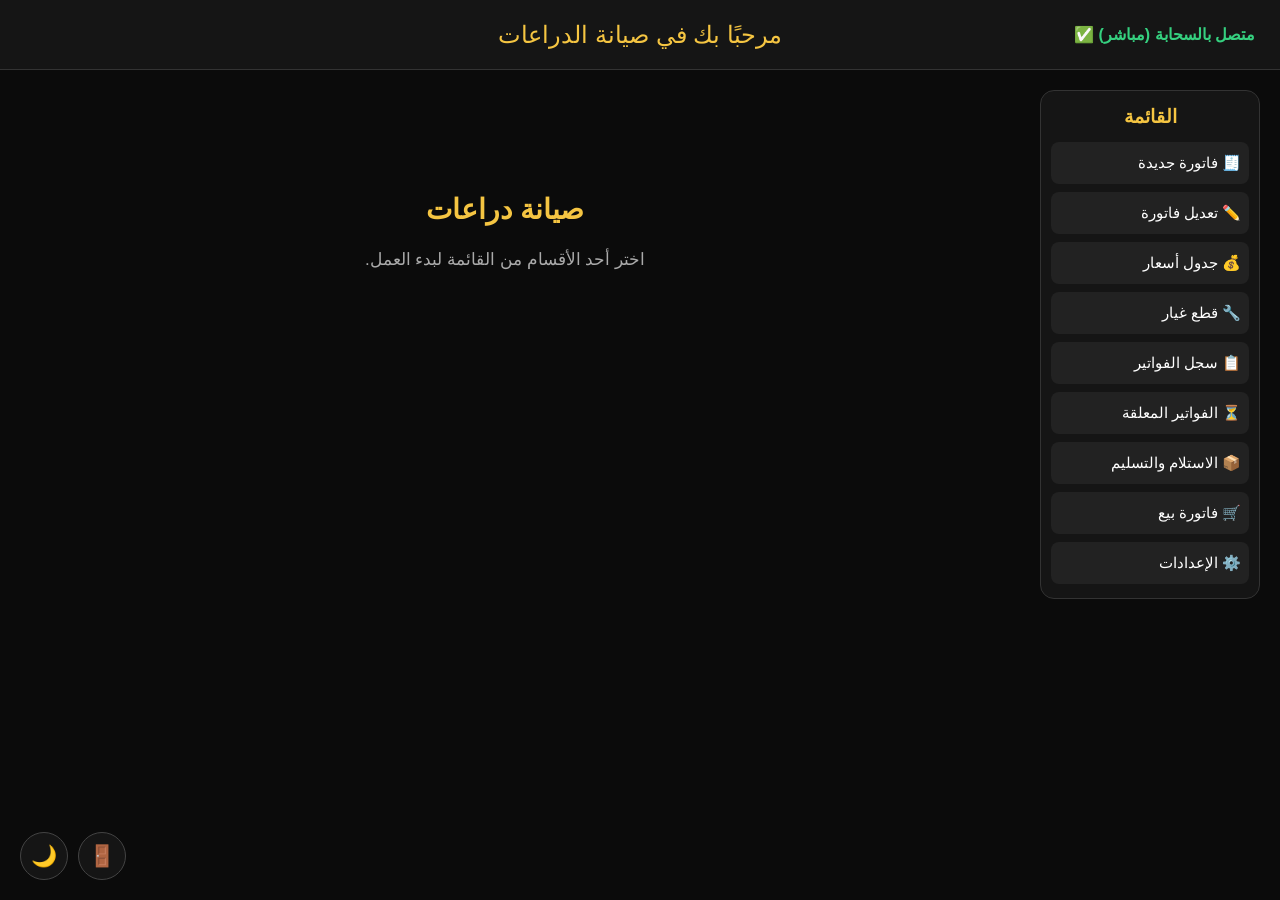
==== controllers.html @ 2f454b32 "Update controllers.html" ====
<!DOCTYPE html>
<html lang="ar" dir="rtl">

<head>
    <meta charset="UTF-8">
    <meta name="viewport" content="width=device-width, initial-scale=1.0">
    <title>صيانة دراعات - Fantasy Store</title>

    <style>
        * {
            box-sizing: border-box;
        }

        body {
            margin: 0;
            min-height: 100vh;
            font-family: Arial, sans-serif;
            background: #0b0b0b;
            color: white;
            transition: 0.3s;
        }

        .top-bar {
            height: 70px;
            background: #151515;
            border-bottom: 1px solid #333;
            display: flex;
            align-items: center;
            justify-content: space-between;
            padding: 0 25px;
        }

        .cloud {
            color: #35d07f;
            font-size: 16px;
            font-weight: bold;
        }

        .title {
            position: absolute;
            left: 50%;
            transform: translateX(-50%);
            font-size: 24px;
            color: #f5c542;
            white-space: nowrap;
        }

        .menu {
            position: absolute;
            right: 20px;
            top: 90px;
            width: 220px;
            background: #151515;
            border: 1px solid #333;
            border-radius: 14px;
            padding: 10px;
        }

        .menu h3 {
            text-align: center;
            color: #f5c542;
            margin: 5px 0 10px;
        }

        .menu button {
            width: 100%;
            padding: 12px 8px;
            margin: 4px 0;
            border: none;
            border-radius: 8px;
            background: #222;
            color: white;
            font-size: 15px;
            cursor: pointer;
            text-align: right;
        }

        .menu button:hover {
            background: #f5c542;
            color: #111;
        }

        .content {
            margin-right: 270px;
            padding: 100px 30px;
            text-align: center;
        }

        .content h2 {
            color: #f5c542;
            font-size: 28px;
        }

        .content p {
            color: #aaa;
            font-size: 17px;
        }

        .bottom-left {
            position: fixed;
            left: 20px;
            bottom: 20px;
            display: flex;
            gap: 10px;
        }

        .bottom-left button {
            width: 48px;
            height: 48px;
            border: 1px solid #444;
            border-radius: 50%;
            background: #151515;
            color: white;
            font-size: 21px;
            cursor: pointer;
        }

        .bottom-left button:hover {
            border-color: #f5c542;
        }

        body.light {
            background: #f1f1f1;
            color: #111;
        }

        body.light .top-bar,
        body.light .menu,
        body.light .bottom-left button {
            background: white;
            border-color: #ccc;
        }

        body.light .menu button {
            background: #eee;
            color: #111;
        }

        body.light .menu button:hover {
            background: #f5c542;
        }
    </style>
</head>

<body>

    <div class="top-bar">

        <div class="cloud">
            متصل بالسحابة (مباشر) ✅
        </div>

        <div class="title">
            مرحبًا بك في صيانة الدراعات
        </div>

    </div>

<div class="menu">

    <h3>القائمة</h3>

    <button onclick="window.location.href='new-invoice.html'">
        🧾 فاتورة جديدة
    </button>

    <button onclick="editInvoice()">
        ✏️ تعديل فاتورة
    </button>

    <button onclick="priceTable()">
        💰 جدول أسعار
    </button>

<button onclick="window.location.href='spare-parts.html'">
    🔧 قطع غيار
</button>

    <button onclick="invoiceHistory()">
        📋 سجل الفواتير
    </button>

    <button onclick="pendingInvoices()">
        ⏳ الفواتير المعلقة
    </button>

    <button onclick="delivery()">
        📦 الاستلام والتسليم
    </button>

    <button onclick="saleInvoice()">
        🛒 فاتورة بيع
    </button>

  <button onclick="window.location.href='settings.html'">
    ⚙️ الإعدادات
</button>
</div>

    <div class="content">

        <h2>صيانة دراعات</h2>

        <p>
            اختر أحد الأقسام من القائمة لبدء العمل.
        </p>

    </div>

    <div class="bottom-left">

        <button onclick="logout()" title="خروج">🚪</button>

        <button onclick="toggleLight()" title="تغيير الإضاءة">🌙</button>

    </div>

    <script>

        function logout() {
            window.location.href = "index.html";
        }

        function toggleLight() {
            document.body.classList.toggle("light");
        }

      
        function editInvoice() {
            alert("تعديل فاتورة");
        }

        function priceTable() {
            alert("جدول أسعار");
        }

        function spareParts() {
            alert("قطع غيار");
        }

        function invoiceHistory() {
            alert("سجل الفواتير");
        }

        function pendingInvoices() {
            alert("الفواتير المعلقة");
        }

        function delivery() {
            alert("الاستلام والتسليم");
        }

        function saleInvoice() {
            alert("فاتورة بيع");
        }

        function settings() {
            alert("الإعدادات");
        }

    </script>

</body>
</html>
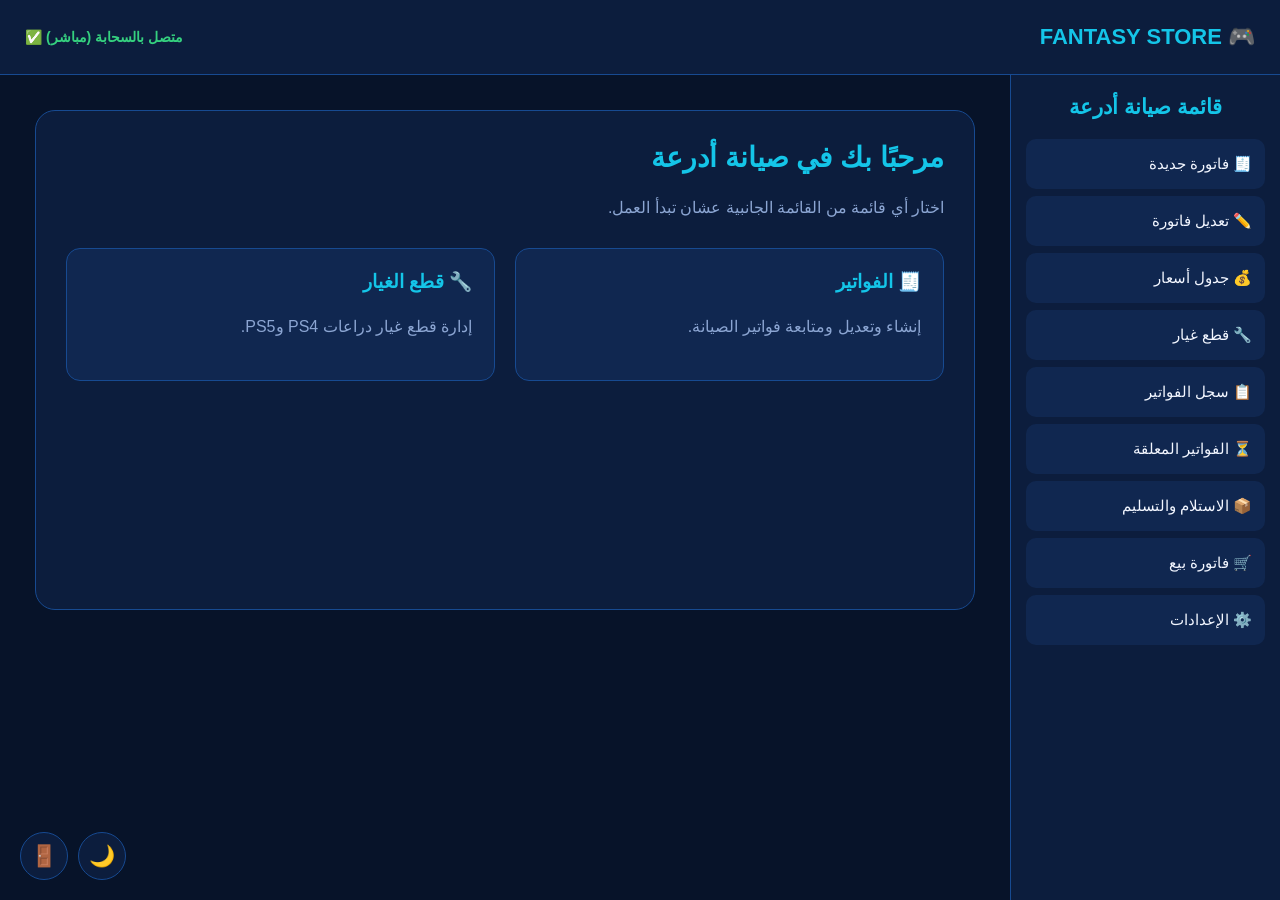
==== commit 4e859f01: "Update controllers.html" ====
--- a/controllers.html
+++ b/controllers.html
@@ -1,265 +1,550 @@
 <!DOCTYPE html>
 <html lang="ar" dir="rtl">
-
 <head>
-    <meta charset="UTF-8">
-    <meta name="viewport" content="width=device-width, initial-scale=1.0">
-    <title>صيانة دراعات - Fantasy Store</title>
-
-    <style>
-        * {
-            box-sizing: border-box;
-        }
-
-        body {
-            margin: 0;
-            min-height: 100vh;
-            font-family: Arial, sans-serif;
-            background: #0b0b0b;
-            color: white;
-            transition: 0.3s;
-        }
-
-        .top-bar {
-            height: 70px;
-            background: #151515;
-            border-bottom: 1px solid #333;
-            display: flex;
-            align-items: center;
-            justify-content: space-between;
-            padding: 0 25px;
-        }
-
-        .cloud {
-            color: #35d07f;
-            font-size: 16px;
-            font-weight: bold;
-        }
-
-        .title {
-            position: absolute;
-            left: 50%;
-            transform: translateX(-50%);
-            font-size: 24px;
-            color: #f5c542;
-            white-space: nowrap;
-        }
-
-        .menu {
-            position: absolute;
-            right: 20px;
-            top: 90px;
-            width: 220px;
-            background: #151515;
-            border: 1px solid #333;
-            border-radius: 14px;
-            padding: 10px;
-        }
-
-        .menu h3 {
-            text-align: center;
-            color: #f5c542;
-            margin: 5px 0 10px;
-        }
-
-        .menu button {
-            width: 100%;
-            padding: 12px 8px;
-            margin: 4px 0;
-            border: none;
-            border-radius: 8px;
-            background: #222;
-            color: white;
-            font-size: 15px;
-            cursor: pointer;
-            text-align: right;
-        }
-
-        .menu button:hover {
-            background: #f5c542;
-            color: #111;
-        }
-
-        .content {
-            margin-right: 270px;
-            padding: 100px 30px;
-            text-align: center;
-        }
-
-        .content h2 {
-            color: #f5c542;
-            font-size: 28px;
-        }
-
-        .content p {
-            color: #aaa;
-            font-size: 17px;
-        }
-
-        .bottom-left {
-            position: fixed;
-            left: 20px;
-            bottom: 20px;
-            display: flex;
-            gap: 10px;
-        }
-
-        .bottom-left button {
-            width: 48px;
-            height: 48px;
-            border: 1px solid #444;
-            border-radius: 50%;
-            background: #151515;
-            color: white;
-            font-size: 21px;
-            cursor: pointer;
-        }
-
-        .bottom-left button:hover {
-            border-color: #f5c542;
-        }
-
-        body.light {
-            background: #f1f1f1;
-            color: #111;
-        }
-
-        body.light .top-bar,
-        body.light .menu,
-        body.light .bottom-left button {
-            background: white;
-            border-color: #ccc;
-        }
-
-        body.light .menu button {
-            background: #eee;
-            color: #111;
-        }
-
-        body.light .menu button:hover {
-            background: #f5c542;
-        }
-    </style>
+<meta charset="UTF-8">
+<meta name="viewport" content="width=device-width, initial-scale=1.0">
+<title>صيانة أدرعة - FANTASY STORE</title>
+
+<style>
+*{box-sizing:border-box}
+
+:root{
+  --bg:#071329;
+  --panel:#0c1d3d;
+  --panel2:#102750;
+  --text:#f2f6ff;
+  --muted:#8ba5d2;
+  --blue:#078dff;
+  --cyan:#14c5e8;
+  --line:#174a91;
+  --danger:#e84c72;
+}
+
+body{
+  margin:0;
+  min-height:100vh;
+  font-family:Tahoma,Arial,sans-serif;
+  background:var(--bg);
+  color:var(--text);
+  transition:.3s;
+}
+
+body.light{
+  --bg:#edf3fc;
+  --panel:#fff;
+  --panel2:#e8f0fc;
+  --text:#10244a;
+  --muted:#536b92;
+  --line:#c3d4ec;
+}
+
+.top-bar{
+  height:75px;
+  background:var(--panel);
+  border-bottom:1px solid var(--line);
+  display:flex;
+  align-items:center;
+  justify-content:space-between;
+  padding:0 25px;
+  gap:15px;
+}
+
+.brand{
+  font-size:22px;
+  font-weight:bold;
+  color:var(--text);
+}
+
+.brand span{color:var(--cyan)}
+
+.cloud{
+  color:#35d07f;
+  font-size:14px;
+  font-weight:bold;
+}
+
+.layout{
+  display:flex;
+  direction:ltr;
+  min-height:calc(100vh - 75px);
+}
+
+.content{
+  direction:rtl;
+  flex:1;
+  min-width:0;
+  padding:35px;
+}
+
+.menu{
+  direction:rtl;
+  width:270px;
+  flex-shrink:0;
+  background:var(--panel);
+  border-left:1px solid var(--line);
+  padding:20px 15px;
+}
+
+.menu h3{
+  color:var(--cyan);
+  text-align:center;
+  margin:0 0 20px;
+  font-size:21px;
+}
+
+.menu button{
+  display:block;
+  width:100%;
+  padding:15px 12px;
+  margin:7px 0;
+  border:1px solid transparent;
+  border-radius:10px;
+  background:var(--panel2);
+  color:var(--text);
+  font-size:15px;
+  cursor:pointer;
+  text-align:right;
+  transition:.2s;
+}
+
+.menu button:hover,
+.menu button.active{
+  background:linear-gradient(90deg,#1260c7,#087dff);
+  border-color:#18bfff;
+  color:white;
+}
+
+.page{
+  background:var(--panel);
+  border:1px solid var(--line);
+  border-radius:20px;
+  padding:30px;
+  min-height:500px;
+}
+
+.page h1{
+  margin-top:0;
+  color:var(--cyan);
+  font-size:28px;
+}
+
+.page p{
+  color:var(--muted);
+  line-height:1.9;
+}
+
+.form-grid{
+  display:grid;
+  grid-template-columns:repeat(2,minmax(0,1fr));
+  gap:18px;
+  margin-top:25px;
+}
+
+.field{
+  display:flex;
+  flex-direction:column;
+  gap:8px;
+}
+
+.field label{
+  color:var(--muted);
+  font-size:14px;
+}
+
+.field input,
+.field select{
+  width:100%;
+  padding:13px;
+  border-radius:9px;
+  border:1px solid var(--line);
+  background:var(--panel2);
+  color:var(--text);
+  font-size:15px;
+}
+
+.full{grid-column:1/-1}
+
+.btn{
+  border:0;
+  border-radius:9px;
+  padding:13px 22px;
+  background:linear-gradient(90deg,#087cff,#10b9d8);
+  color:white;
+  font-size:15px;
+  cursor:pointer;
+  margin-top:22px;
+}
+
+.btn:hover{opacity:.85}
+
+.cards{
+  display:grid;
+  grid-template-columns:repeat(2,minmax(0,1fr));
+  gap:20px;
+  margin-top:25px;
+}
+
+.info-card{
+  background:var(--panel2);
+  border:1px solid var(--line);
+  border-radius:14px;
+  padding:22px;
+}
+
+.info-card h3{
+  color:var(--cyan);
+  margin-top:0;
+}
+
+.bottom-left{
+  position:fixed;
+  left:20px;
+  bottom:20px;
+  display:flex;
+  gap:10px;
+  direction:ltr;
+}
+
+.bottom-left button{
+  width:48px;
+  height:48px;
+  border:1px solid var(--line);
+  border-radius:50%;
+  background:var(--panel);
+  color:var(--text);
+  font-size:21px;
+  cursor:pointer;
+}
+
+@media(max-width:750px){
+  .top-bar{height:auto;min-height:70px;padding:15px;flex-wrap:wrap}
+  .brand{font-size:17px}
+  .cloud{font-size:11px}
+  .layout{display:flex;flex-direction:column}
+  .menu{width:100%;border-left:0;border-bottom:1px solid var(--line)}
+  .menu button{display:inline-block;width:calc(50% - 8px);margin:4px}
+  .content{padding:18px}
+  .page{padding:20px}
+  .form-grid,.cards{grid-template-columns:1fr}
+}
+</style>
 </head>
 
 <body>
 
-    <div class="top-bar">
-
-        <div class="cloud">
-            متصل بالسحابة (مباشر) ✅
-        </div>
-
-        <div class="title">
-            مرحبًا بك في صيانة الدراعات
-        </div>
-
+<header class="top-bar">
+  <div class="brand">
+    🎮 <span>FANTASY STORE</span>
+  </div>
+
+  <div class="cloud">متصل بالسحابة (مباشر) ✅</div>
+</header>
+
+<div class="layout">
+
+  <!-- المحتوى اللي على الشمال -->
+  <main class="content">
+    <div class="page" id="pageContent">
+      <h1>مرحبًا بك في صيانة أدرعة</h1>
+      <p>اختار أي قائمة من القائمة الجانبية عشان تبدأ العمل.</p>
+
+      <div class="cards">
+        <div class="info-card">
+          <h3>🧾 الفواتير</h3>
+          <p>إنشاء وتعديل ومتابعة فواتير الصيانة.</p>
+        </div>
+
+        <div class="info-card">
+          <h3>🔧 قطع الغيار</h3>
+          <p>إدارة قطع غيار دراعات PS4 وPS5.</p>
+        </div>
+      </div>
     </div>
-
-<div class="menu">
-
-    <h3>القائمة</h3>
-
-    <button onclick="window.location.href='new-invoice.html'">
-        🧾 فاتورة جديدة
-    </button>
-
-    <button onclick="editInvoice()">
-        ✏️ تعديل فاتورة
-    </button>
-
-    <button onclick="priceTable()">
-        💰 جدول أسعار
-    </button>
-
-<button onclick="window.location.href='spare-parts.html'">
-    🔧 قطع غيار
-</button>
-
-    <button onclick="invoiceHistory()">
-        📋 سجل الفواتير
-    </button>
-
-    <button onclick="pendingInvoices()">
-        ⏳ الفواتير المعلقة
-    </button>
-
-    <button onclick="delivery()">
-        📦 الاستلام والتسليم
-    </button>
-
-    <button onclick="saleInvoice()">
-        🛒 فاتورة بيع
-    </button>
-
-  <button onclick="window.location.href='settings.html'">
-    ⚙️ الإعدادات
-</button>
+  </main>
+
+  <!-- القائمة الجانبية -->
+  <aside class="menu">
+    <h3>قائمة صيانة أدرعة</h3>
+
+    <button onclick="showPage('newInvoice',this)">
+      🧾 فاتورة جديدة
+    </button>
+
+    <button onclick="showPage('editInvoice',this)">
+      ✏️ تعديل فاتورة
+    </button>
+
+    <button onclick="showPage('prices',this)">
+      💰 جدول أسعار
+    </button>
+
+    <button onclick="showPage('parts',this)">
+      🔧 قطع غيار
+    </button>
+
+    <button onclick="showPage('history',this)">
+      📋 سجل الفواتير
+    </button>
+
+    <button onclick="showPage('pending',this)">
+      ⏳ الفواتير المعلقة
+    </button>
+
+    <button onclick="showPage('delivery',this)">
+      📦 الاستلام والتسليم
+    </button>
+
+    <button onclick="showPage('sales',this)">
+      🛒 فاتورة بيع
+    </button>
+
+    <button onclick="showPage('settings',this)">
+      ⚙️ الإعدادات
+    </button>
+  </aside>
+
 </div>
 
-    <div class="content">
-
-        <h2>صيانة دراعات</h2>
-
-        <p>
-            اختر أحد الأقسام من القائمة لبدء العمل.
-        </p>
-
-    </div>
-
-    <div class="bottom-left">
-
-        <button onclick="logout()" title="خروج">🚪</button>
-
-        <button onclick="toggleLight()" title="تغيير الإضاءة">🌙</button>
-
-    </div>
-
-    <script>
-
-        function logout() {
-            window.location.href = "index.html";
-        }
-
-        function toggleLight() {
-            document.body.classList.toggle("light");
-        }
-
-      
-        function editInvoice() {
-            alert("تعديل فاتورة");
-        }
-
-        function priceTable() {
-            alert("جدول أسعار");
-        }
-
-        function spareParts() {
-            alert("قطع غيار");
-        }
-
-        function invoiceHistory() {
-            alert("سجل الفواتير");
-        }
-
-        function pendingInvoices() {
-            alert("الفواتير المعلقة");
-        }
-
-        function delivery() {
-            alert("الاستلام والتسليم");
-        }
-
-        function saleInvoice() {
-            alert("فاتورة بيع");
-        }
-
-        function settings() {
-            alert("الإعدادات");
-        }
-
-    </script>
+<div class="bottom-left">
+  <button onclick="logout()" title="خروج">🚪</button>
+  <button onclick="toggleLight()" title="تغيير الإضاءة" id="lightBtn">🌙</button>
+</div>
+
+<script>
+const pageContent = document.getElementById("pageContent");
+
+function showPage(page, button){
+
+  document.querySelectorAll(".menu button")
+    .forEach(b => b.classList.remove("active"));
+
+  if(button) button.classList.add("active");
+
+  const pages = {
+
+    newInvoice: `
+      <h1>🧾 فاتورة صيانة جديدة</h1>
+      <p>إنشاء فاتورة جديدة لصيانة أدرعة البلايستيشن.</p>
+
+      <form onsubmit="saveInvoice(event)">
+        <div class="form-grid">
+
+          <div class="field">
+            <label>نوع الفاتورة</label>
+            <select id="invoiceType">
+              <option>قطاعي</option>
+              <option>تجاري</option>
+            </select>
+          </div>
+
+          <div class="field">
+            <label>كود الفاتورة</label>
+            <input id="invoiceCode" placeholder="كود الفاتورة" required>
+          </div>
+
+          <div class="field">
+            <label>التاريخ</label>
+            <input id="invoiceDate" type="date" required>
+          </div>
+
+          <div class="field">
+            <label>اسم العميل</label>
+            <input id="customerName" placeholder="اسم العميل" required>
+          </div>
+
+          <div class="field">
+            <label>رقم الهاتف</label>
+            <input id="customerPhone" type="tel" placeholder="رقم الهاتف">
+          </div>
+
+          <div class="field">
+            <label>عدد دراعات PS4</label>
+            <input id="ps4Count" type="number" min="0" value="0">
+          </div>
+
+          <div class="field">
+            <label>عدد دراعات PS5</label>
+            <input id="ps5Count" type="number" min="0" value="0">
+          </div>
+
+        </div>
+
+        <button class="btn" type="submit">حفظ الفاتورة</button>
+      </form>
+    `,
+
+    editInvoice: `
+      <h1>✏️ تعديل فاتورة</h1>
+      <p>ابحث عن الفاتورة اللي عايز تعدلها.</p>
+
+      <div class="form-grid">
+        <div class="field">
+          <label>كود الفاتورة</label>
+          <input placeholder="اكتب كود الفاتورة">
+        </div>
+      </div>
+
+      <button class="btn" onclick="alert('سيتم تجهيز تعديل الفاتورة')">
+        بحث عن الفاتورة
+      </button>
+    `,
+
+    prices: `
+      <h1>💰 جدول الأسعار</h1>
+      <p>إدارة أسعار خدمات صيانة الأدرعة.</p>
+
+      <div class="cards">
+        <div class="info-card">
+          <h3>PS4</h3>
+          <p>أسعار صيانة دراعات بلايستيشن 4.</p>
+        </div>
+
+        <div class="info-card">
+          <h3>PS5</h3>
+          <p>أسعار صيانة دراعات بلايستيشن 5.</p>
+        </div>
+      </div>
+    `,
+
+    parts: `
+      <h1>🔧 قطع الغيار</h1>
+      <p>إدارة قطع غيار الخاصة بدراعات فور وفايف.</p>
+
+      <div class="cards">
+        <div class="info-card">
+          <h3>قطع غيار PS4</h3>
+          <p>إضافة وتعديل وحذف قطع غيار دراعات PS4.</p>
+          <button class="btn" onclick="alert('إضافة قطعة PS4')">
+            إضافة قطعة
+          </button>
+        </div>
+
+        <div class="info-card">
+          <h3>قطع غيار PS5</h3>
+          <p>إضافة وتعديل وحذف قطع غيار دراعات PS5.</p>
+          <button class="btn" onclick="alert('إضافة قطعة PS5')">
+            إضافة قطعة
+          </button>
+        </div>
+      </div>
+    `,
+
+    history: `
+      <h1>📋 سجل الفواتير</h1>
+      <p>هنا هتظهر جميع الفواتير المحفوظة.</p>
+      <div class="info-card">
+        لا توجد فواتير محفوظة حاليًا.
+      </div>
+    `,
+
+    pending: `
+      <h1>⏳ الفواتير المعلقة</h1>
+      <p>الفواتير التي لم يتم تسليمها أو الانتهاء منها.</p>
+      <div class="info-card">
+        لا توجد فواتير معلقة حاليًا.
+      </div>
+    `,
+
+    delivery: `
+      <h1>📦 الاستلام والتسليم</h1>
+      <p>متابعة الأجهزة والأدرعة المستلمة والجاهزة للتسليم.</p>
+      <div class="info-card">
+        لا توجد عمليات استلام أو تسليم مسجلة حاليًا.
+      </div>
+    `,
+
+    sales: `
+      <h1>🛒 فاتورة بيع</h1>
+      <p>إنشاء فاتورة بيع لقطع الغيار والإكسسوارات.</p>
+
+      <div class="form-grid">
+        <div class="field">
+          <label>اسم العميل</label>
+          <input placeholder="اسم العميل">
+        </div>
+
+        <div class="field">
+          <label>المنتج</label>
+          <input placeholder="اسم المنتج">
+        </div>
+      </div>
+
+      <button class="btn" onclick="alert('تم تجهيز فاتورة البيع')">
+        حفظ فاتورة البيع
+      </button>
+    `,
+
+    settings: `
+      <h1>⚙️ الإعدادات</h1>
+      <p>تحكم في إعدادات نظام صيانة أدرعة FANTASY STORE.</p>
+
+      <div class="info-card">
+        <h3>الحالة الحالية</h3>
+        <p>✅ متصل - بياناتك بتتحفظ تلقائيًا على هذا الجهاز.</p>
+        <button class="btn" onclick="saveSettings()">
+          حفظ الآن
+        </button>
+      </div>
+    `
+  };
+
+  pageContent.innerHTML = pages[page] || "<h1>الصفحة غير موجودة</h1>";
+
+  if(page === "newInvoice"){
+    document.getElementById("invoiceDate").value =
+      new Date().toISOString().split("T")[0];
+  }
+}
+
+function saveInvoice(event){
+  event.preventDefault();
+
+  const invoice = {
+    type: document.getElementById("invoiceType").value,
+    code: document.getElementById("invoiceCode").value,
+    date: document.getElementById("invoiceDate").value,
+    customer: document.getElementById("customerName").value,
+    phone: document.getElementById("customerPhone").value,
+    ps4: document.getElementById("ps4Count").value,
+    ps5: document.getElementById("ps5Count").value
+  };
+
+  const invoices = JSON.parse(
+    localStorage.getItem("fantasyInvoices") || "[]"
+  );
+
+  invoices.push(invoice);
+
+  localStorage.setItem("fantasyInvoices",JSON.stringify(invoices));
+
+  alert("تم حفظ الفاتورة بنجاح ✅");
+}
+
+function saveSettings(){
+  localStorage.setItem("fantasySettingsSaved","true");
+  alert("تم الحفظ بنجاح ✅");
+}
+
+function logout(){
+  window.location.href="index.html";
+}
+
+function toggleLight(){
+  document.body.classList.toggle("light");
+
+  const isLight = document.body.classList.contains("light");
+
+  document.getElementById("lightBtn").textContent =
+    isLight ? "☀️" : "🌙";
+
+  localStorage.setItem("fantasyTheme",isLight ? "light" : "dark");
+}
+
+if(localStorage.getItem("fantasyTheme")==="light"){
+  document.body.classList.add("light");
+  document.getElementById("lightBtn").textContent="☀️";
+}
+</script>
 
 </body>
 </html>
-
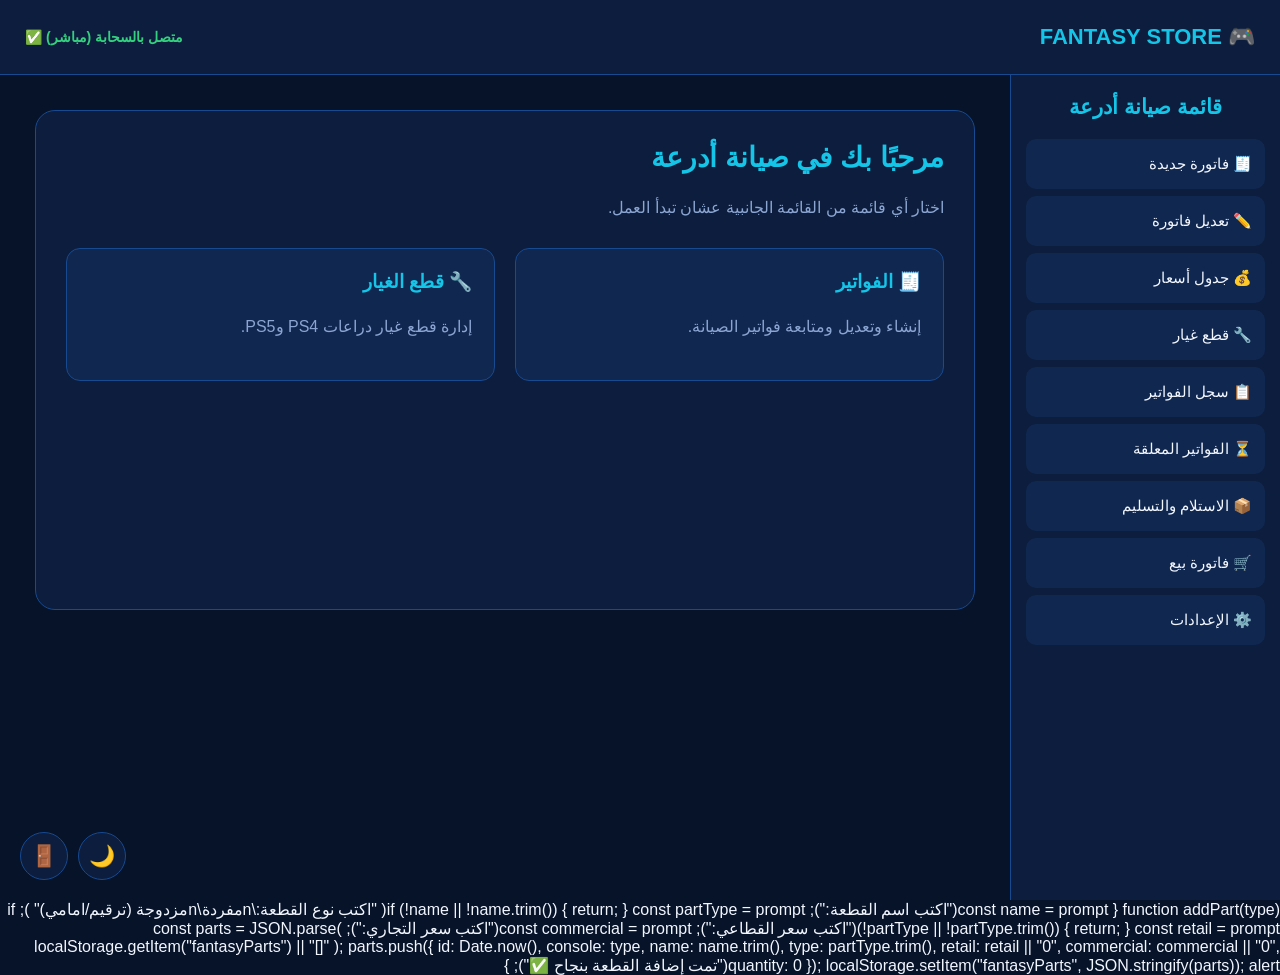
==== commit e83d904f: "Update controllers.html" ====
--- a/controllers.html
+++ b/controllers.html
@@ -414,17 +414,17 @@
         <div class="info-card">
           <h3>قطع غيار PS4</h3>
           <p>إضافة وتعديل وحذف قطع غيار دراعات PS4.</p>
-          <button class="btn" onclick="alert('إضافة قطعة PS4')">
-            إضافة قطعة
-          </button>
+        <button class="btn" onclick="addPart('PS4')">
+  إضافة قطعة
+</button>
         </div>
 
         <div class="info-card">
           <h3>قطع غيار PS5</h3>
           <p>إضافة وتعديل وحذف قطع غيار دراعات PS5.</p>
-          <button class="btn" onclick="alert('إضافة قطعة PS5')">
-            إضافة قطعة
-          </button>
+        <button class="btn" onclick="addPart('PS5')">
+  إضافة قطعة
+</button>
         </div>
       </div>
     `,
@@ -544,7 +544,42 @@
   document.body.classList.add("light");
   document.getElementById("lightBtn").textContent="☀️";
 }
-</script>
+</script>function addPart(type) {
+  const name = prompt("اكتب اسم القطعة:");
+
+  if (!name || !name.trim()) {
+    return;
+  }
+
+  const partType = prompt(
+    "اكتب نوع القطعة:\nمفردة\nمزدوجة (ترقيم/امامي)"
+  );
+
+  if (!partType || !partType.trim()) {
+    return;
+  }
+
+  const retail = prompt("اكتب سعر القطاعي:");
+  const commercial = prompt("اكتب سعر التجاري:");
+
+  const parts = JSON.parse(
+    localStorage.getItem("fantasyParts") || "[]"
+  );
+
+  parts.push({
+    id: Date.now(),
+    console: type,
+    name: name.trim(),
+    type: partType.trim(),
+    retail: retail || "0",
+    commercial: commercial || "0",
+    quantity: 0
+  });
+
+  localStorage.setItem("fantasyParts", JSON.stringify(parts));
+
+  alert("تمت إضافة القطعة بنجاح ✅");
+}
 
 </body>
 </html>
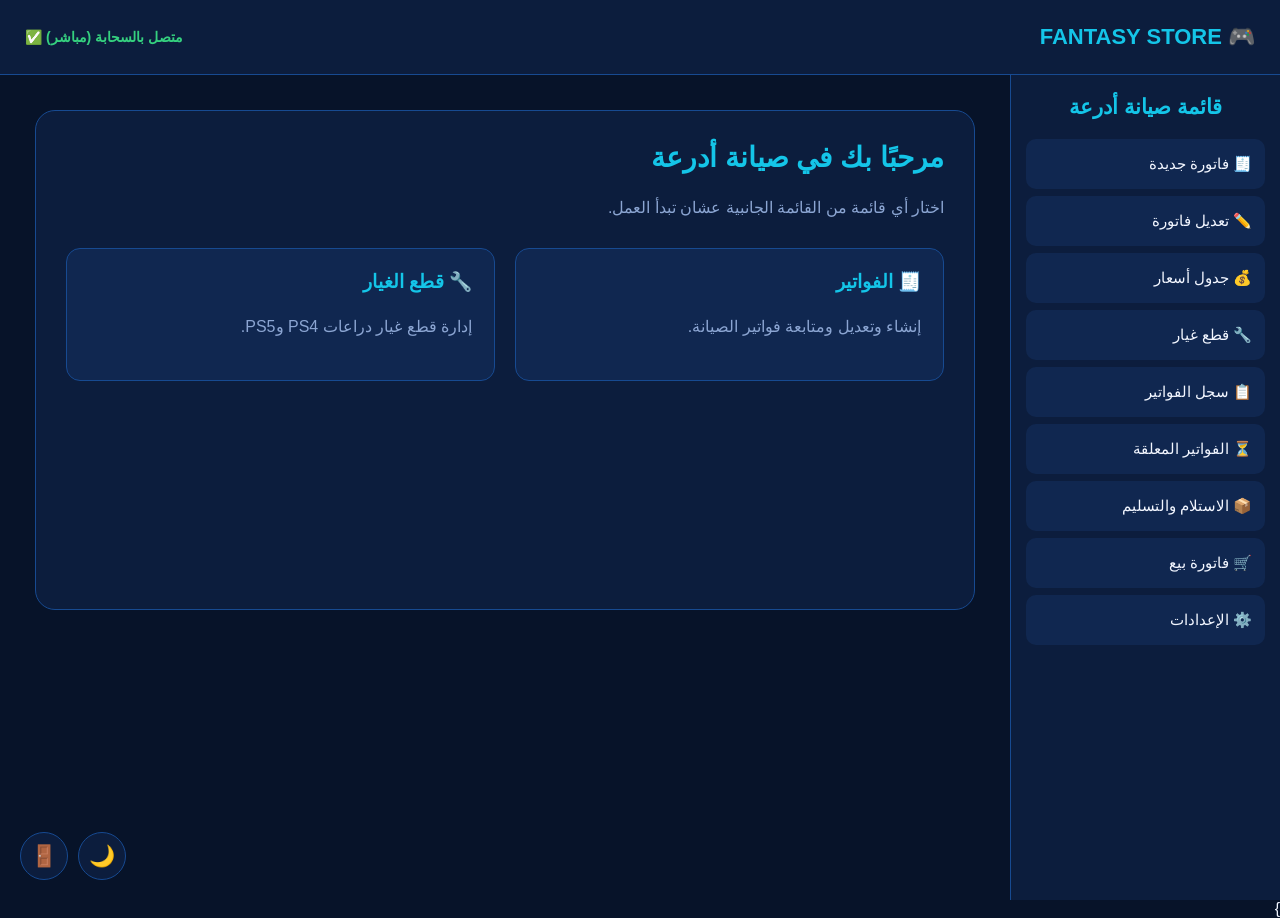
==== commit 2eab9441: "Update controllers.html" ====
--- a/controllers.html
+++ b/controllers.html
@@ -544,41 +544,7 @@
   document.body.classList.add("light");
   document.getElementById("lightBtn").textContent="☀️";
 }
-</script>function addPart(type) {
-  const name = prompt("اكتب اسم القطعة:");
-
-  if (!name || !name.trim()) {
-    return;
-  }
-
-  const partType = prompt(
-    "اكتب نوع القطعة:\nمفردة\nمزدوجة (ترقيم/امامي)"
-  );
-
-  if (!partType || !partType.trim()) {
-    return;
-  }
-
-  const retail = prompt("اكتب سعر القطاعي:");
-  const commercial = prompt("اكتب سعر التجاري:");
-
-  const parts = JSON.parse(
-    localStorage.getItem("fantasyParts") || "[]"
-  );
-
-  parts.push({
-    id: Date.now(),
-    console: type,
-    name: name.trim(),
-    type: partType.trim(),
-    retail: retail || "0",
-    commercial: commercial || "0",
-    quantity: 0
-  });
-
-  localStorage.setItem("fantasyParts", JSON.stringify(parts));
-
-  alert("تمت إضافة القطعة بنجاح ✅");
+</script>
 }
 
 </body>
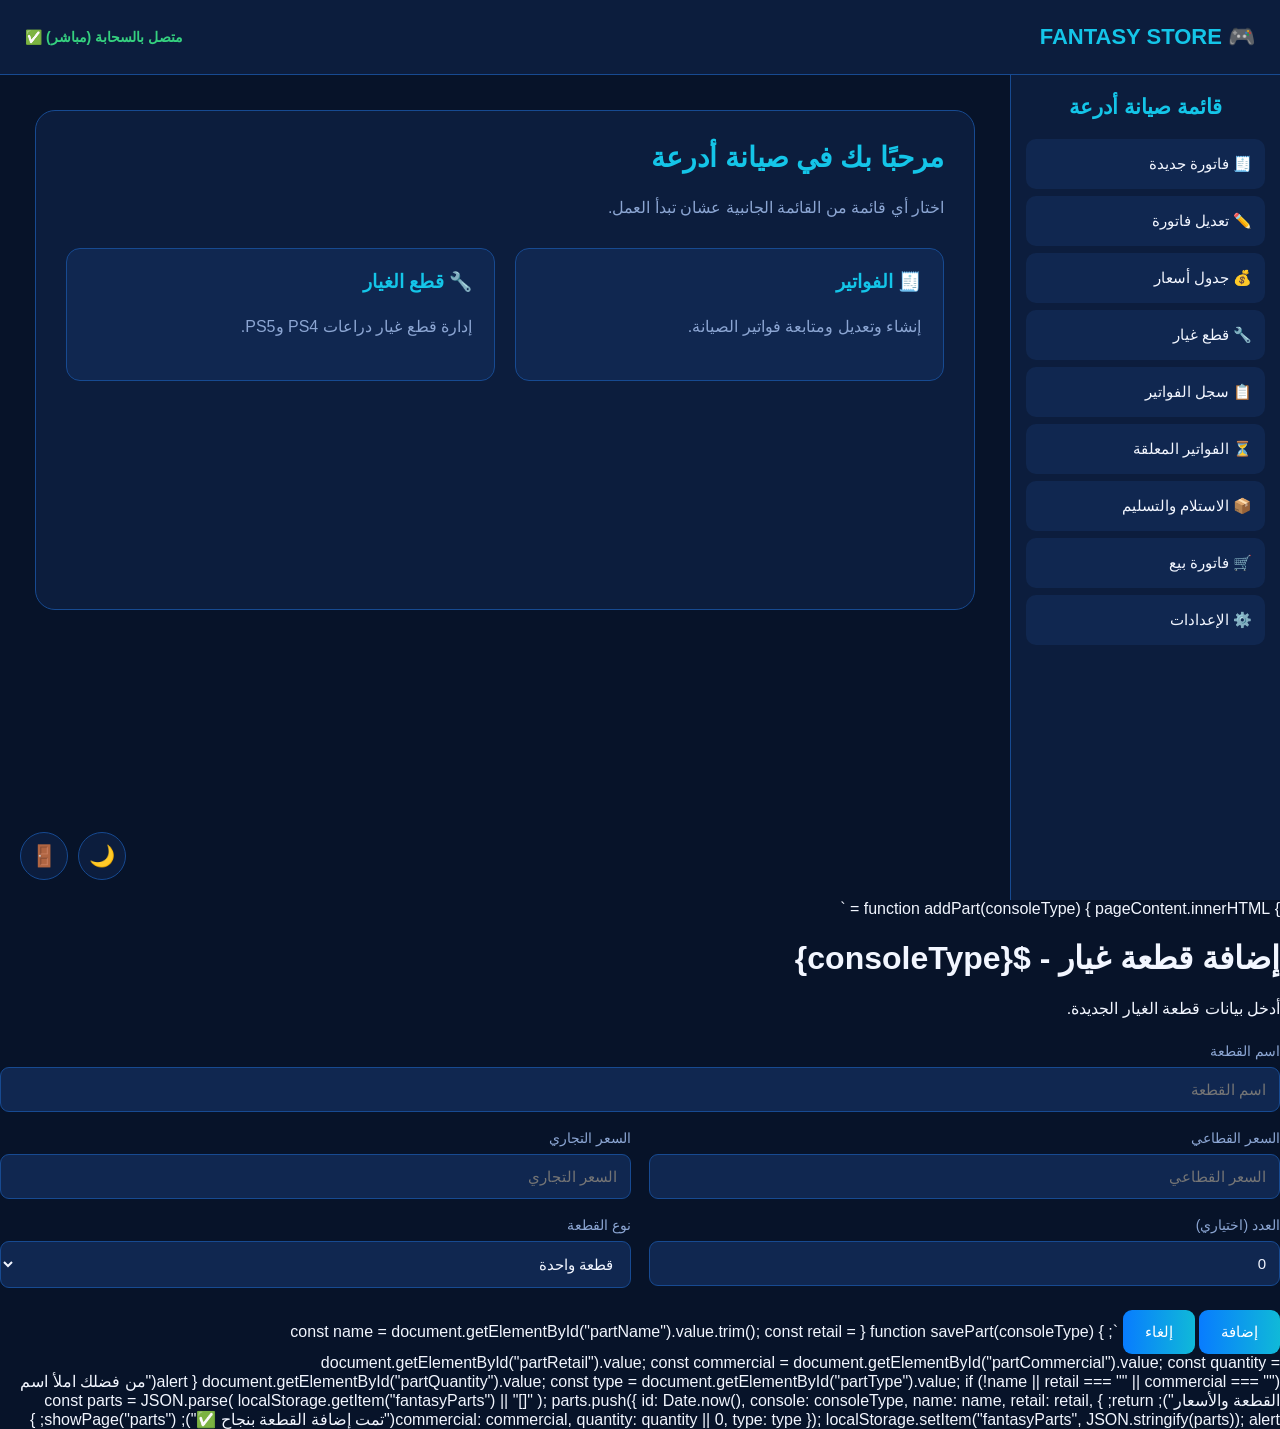
==== commit 8a14ec25: "Update controllers.html" ====
--- a/controllers.html
+++ b/controllers.html
@@ -546,6 +546,85 @@
 }
 </script>
 }
-
+function addPart(consoleType) {
+  pageContent.innerHTML = `
+    <h1>إضافة قطعة غيار - ${consoleType}</h1>
+
+    <p>أدخل بيانات قطعة الغيار الجديدة.</p>
+
+    <div class="form-grid">
+
+      <div class="field full">
+        <label>اسم القطعة</label>
+        <input id="partName" placeholder="اسم القطعة">
+      </div>
+
+      <div class="field">
+        <label>السعر القطاعي</label>
+        <input id="partRetail" type="number" placeholder="السعر القطاعي">
+      </div>
+
+      <div class="field">
+        <label>السعر التجاري</label>
+        <input id="partCommercial" type="number" placeholder="السعر التجاري">
+      </div>
+
+      <div class="field">
+        <label>العدد (اختياري)</label>
+        <input id="partQuantity" type="number" min="0" value="0">
+      </div>
+
+      <div class="field">
+        <label>نوع القطعة</label>
+        <select id="partType">
+          <option value="مفردة">قطعة واحدة</option>
+          <option value="مزدوجة">مزدوجة (ترقيم/امامي)</option>
+        </select>
+      </div>
+
+    </div>
+
+    <button class="btn" onclick="savePart('${consoleType}')">
+      إضافة
+    </button>
+
+    <button class="btn" onclick="showPage('parts')">
+      إلغاء
+    </button>
+  `;
+}
+
+function savePart(consoleType) {
+  const name = document.getElementById("partName").value.trim();
+  const retail = document.getElementById("partRetail").value;
+  const commercial = document.getElementById("partCommercial").value;
+  const quantity = document.getElementById("partQuantity").value;
+  const type = document.getElementById("partType").value;
+
+  if (!name || retail === "" || commercial === "") {
+    alert("من فضلك املأ اسم القطعة والأسعار");
+    return;
+  }
+
+  const parts = JSON.parse(
+    localStorage.getItem("fantasyParts") || "[]"
+  );
+
+  parts.push({
+    id: Date.now(),
+    console: consoleType,
+    name: name,
+    retail: retail,
+    commercial: commercial,
+    quantity: quantity || 0,
+    type: type
+  });
+
+  localStorage.setItem("fantasyParts", JSON.stringify(parts));
+
+  alert("تمت إضافة القطعة بنجاح ✅");
+
+  showPage("parts");
+}
 </body>
 </html>
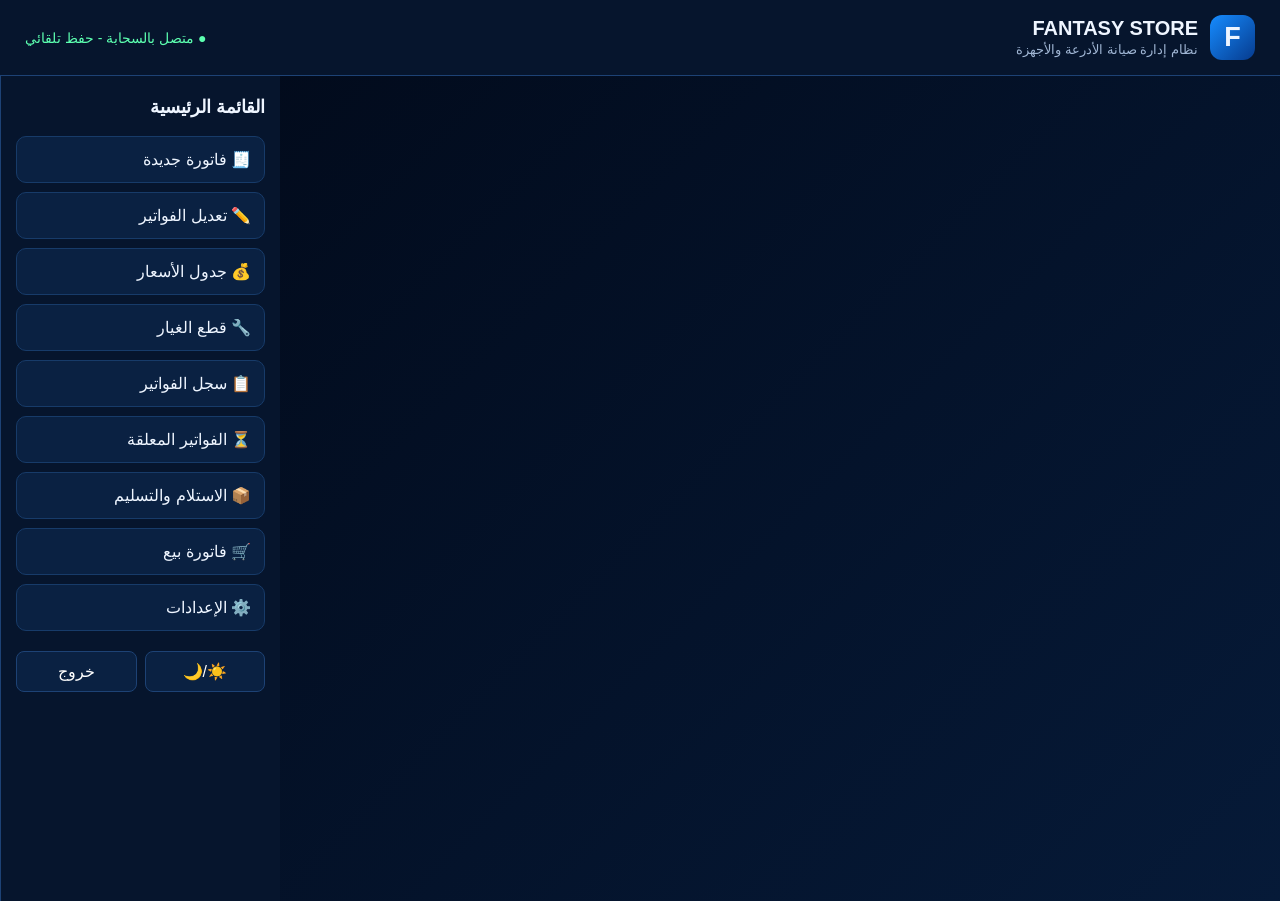
==== commit d84d29cd: "Update controllers.html" ====
--- a/controllers.html
+++ b/controllers.html
@@ -3,628 +3,887 @@
 <head>
 <meta charset="UTF-8">
 <meta name="viewport" content="width=device-width, initial-scale=1.0">
-<title>صيانة أدرعة - FANTASY STORE</title>
+<title>FANTASY STORE - صيانة الأدرعة</title>
 
 <style>
 *{box-sizing:border-box}
 
 :root{
-  --bg:#071329;
-  --panel:#0c1d3d;
-  --panel2:#102750;
-  --text:#f2f6ff;
-  --muted:#8ba5d2;
-  --blue:#078dff;
-  --cyan:#14c5e8;
-  --line:#174a91;
-  --danger:#e84c72;
+  --bg:#020b1d;
+  --panel:#07152e;
+  --panel2:#0b2144;
+  --border:#1d4275;
+  --text:#eef5ff;
+  --muted:#9fb5d3;
+  --blue:#168cff;
+  --blue2:#075dcc;
+  --danger:#e53935;
+  --success:#18b978;
+  --warning:#e6a323;
 }
 
 body{
   margin:0;
+  font-family:Tahoma,Arial,sans-serif;
+  background:linear-gradient(135deg,#010817,#061a38);
+  color:var(--text);
   min-height:100vh;
-  font-family:Tahoma,Arial,sans-serif;
-  background:var(--bg);
-  color:var(--text);
-  transition:.3s;
-}
-
-body.light{
-  --bg:#edf3fc;
-  --panel:#fff;
-  --panel2:#e8f0fc;
-  --text:#10244a;
-  --muted:#536b92;
-  --line:#c3d4ec;
-}
-
-.top-bar{
-  height:75px;
-  background:var(--panel);
-  border-bottom:1px solid var(--line);
+}
+
+button,input,select,textarea{
+  font:inherit;
+}
+
+button{
+  cursor:pointer;
+}
+
+.topbar{
+  min-height:75px;
+  background:#06152d;
+  border-bottom:1px solid var(--border);
   display:flex;
   align-items:center;
   justify-content:space-between;
-  padding:0 25px;
   gap:15px;
+  padding:15px 25px;
 }
 
 .brand{
-  font-size:22px;
+  display:flex;
+  align-items:center;
+  gap:12px;
+}
+
+.logo{
+  width:45px;
+  height:45px;
+  border-radius:12px;
+  background:linear-gradient(135deg,#168cff,#063b8e);
+  display:flex;
+  align-items:center;
+  justify-content:center;
+  font-size:27px;
   font-weight:bold;
+}
+
+.brand h1{
+  margin:0;
+  font-size:20px;
+}
+
+.brand small{
+  color:var(--muted);
+}
+
+.status{
+  color:#5cffb0;
+  font-size:14px;
+}
+
+.layout{
+  display:grid;
+  grid-template-columns:1fr 280px;
+  min-height:calc(100vh - 75px);
+}
+
+.sidebar{
+  grid-column:2;
+  background:#06152d;
+  border-left:1px solid var(--border);
+  padding:20px 15px;
+}
+
+.sidebar h2{
+  margin:0 0 18px;
+  font-size:18px;
+}
+
+.menu{
+  display:flex;
+  flex-direction:column;
+  gap:9px;
+}
+
+.menu button{
+  width:100%;
+  text-align:right;
   color:var(--text);
-}
-
-.brand span{color:var(--cyan)}
-
-.cloud{
-  color:#35d07f;
-  font-size:14px;
-  font-weight:bold;
-}
-
-.layout{
-  display:flex;
-  direction:ltr;
-  min-height:calc(100vh - 75px);
-}
-
-.content{
-  direction:rtl;
-  flex:1;
-  min-width:0;
-  padding:35px;
-}
-
-.menu{
-  direction:rtl;
-  width:270px;
-  flex-shrink:0;
-  background:var(--panel);
-  border-left:1px solid var(--line);
-  padding:20px 15px;
-}
-
-.menu h3{
-  color:var(--cyan);
-  text-align:center;
-  margin:0 0 20px;
-  font-size:21px;
-}
-
-.menu button{
-  display:block;
-  width:100%;
-  padding:15px 12px;
-  margin:7px 0;
-  border:1px solid transparent;
+  background:#0a2142;
+  border:1px solid #173b69;
   border-radius:10px;
-  background:var(--panel2);
-  color:var(--text);
-  font-size:15px;
-  cursor:pointer;
-  text-align:right;
+  padding:13px;
   transition:.2s;
 }
 
 .menu button:hover,
 .menu button.active{
-  background:linear-gradient(90deg,#1260c7,#087dff);
-  border-color:#18bfff;
+  background:linear-gradient(90deg,#075dcc,#168cff);
+  border-color:#168cff;
+}
+
+.sidebar-bottom{
+  display:flex;
+  gap:8px;
+  margin-top:20px;
+}
+
+.sidebar-bottom button{
+  flex:1;
+  padding:10px 5px;
+  border:1px solid var(--border);
+  border-radius:8px;
+  background:#0a2142;
   color:white;
 }
 
+.content{
+  grid-column:1;
+  padding:25px;
+  min-width:0;
+}
+
 .page{
-  background:var(--panel);
-  border:1px solid var(--line);
-  border-radius:20px;
-  padding:30px;
-  min-height:500px;
-}
-
-.page h1{
+  max-width:1100px;
+  margin:auto;
+}
+
+.page-title{
+  margin:0;
+  font-size:28px;
+}
+
+.page-subtitle{
+  color:var(--muted);
+  margin:10px 0 25px;
+}
+
+.cards{
+  display:grid;
+  grid-template-columns:repeat(auto-fit,minmax(220px,1fr));
+  gap:18px;
+}
+
+.card{
+  background:linear-gradient(145deg,#0a2142,#07152e);
+  border:1px solid var(--border);
+  border-radius:16px;
+  padding:25px;
+  min-height:160px;
+}
+
+.card-icon{
+  font-size:40px;
+  margin-bottom:15px;
+}
+
+.card h3{
+  margin:0 0 10px;
+}
+
+.card p{
+  color:var(--muted);
+  margin:0;
+}
+
+.panel{
+  background:#07152e;
+  border:1px solid var(--border);
+  border-radius:14px;
+  padding:20px;
+  margin-bottom:20px;
+}
+
+.panel h3{
   margin-top:0;
-  color:var(--cyan);
-  font-size:28px;
-}
-
-.page p{
-  color:var(--muted);
-  line-height:1.9;
 }
 
 .form-grid{
   display:grid;
-  grid-template-columns:repeat(2,minmax(0,1fr));
-  gap:18px;
-  margin-top:25px;
+  grid-template-columns:repeat(auto-fit,minmax(220px,1fr));
+  gap:15px;
 }
 
 .field{
   display:flex;
   flex-direction:column;
-  gap:8px;
+  gap:7px;
 }
 
 .field label{
-  color:var(--muted);
+  color:#c6d8f2;
   font-size:14px;
 }
 
 .field input,
-.field select{
+.field select,
+.field textarea{
   width:100%;
-  padding:13px;
-  border-radius:9px;
-  border:1px solid var(--line);
-  background:var(--panel2);
-  color:var(--text);
-  font-size:15px;
-}
-
-.full{grid-column:1/-1}
+  background:#020b1d;
+  color:white;
+  border:1px solid #245084;
+  border-radius:8px;
+  padding:11px;
+  outline:none;
+}
+
+.field input:focus,
+.field select:focus,
+.field textarea:focus{
+  border-color:var(--blue);
+}
+
+.actions{
+  display:flex;
+  flex-wrap:wrap;
+  gap:10px;
+  margin-top:20px;
+}
 
 .btn{
   border:0;
-  border-radius:9px;
-  padding:13px 22px;
-  background:linear-gradient(90deg,#087cff,#10b9d8);
+  border-radius:8px;
+  padding:11px 18px;
   color:white;
-  font-size:15px;
-  cursor:pointer;
-  margin-top:22px;
-}
-
-.btn:hover{opacity:.85}
-
-.cards{
-  display:grid;
-  grid-template-columns:repeat(2,minmax(0,1fr));
-  gap:20px;
-  margin-top:25px;
-}
-
-.info-card{
-  background:var(--panel2);
-  border:1px solid var(--line);
-  border-radius:14px;
-  padding:22px;
-}
-
-.info-card h3{
-  color:var(--cyan);
-  margin-top:0;
-}
-
-.bottom-left{
-  position:fixed;
-  left:20px;
-  bottom:20px;
-  display:flex;
-  gap:10px;
-  direction:ltr;
-}
-
-.bottom-left button{
-  width:48px;
-  height:48px;
-  border:1px solid var(--line);
-  border-radius:50%;
-  background:var(--panel);
-  color:var(--text);
-  font-size:21px;
-  cursor:pointer;
-}
-
-@media(max-width:750px){
-  .top-bar{height:auto;min-height:70px;padding:15px;flex-wrap:wrap}
-  .brand{font-size:17px}
-  .cloud{font-size:11px}
-  .layout{display:flex;flex-direction:column}
-  .menu{width:100%;border-left:0;border-bottom:1px solid var(--line)}
-  .menu button{display:inline-block;width:calc(50% - 8px);margin:4px}
-  .content{padding:18px}
-  .page{padding:20px}
-  .form-grid,.cards{grid-template-columns:1fr}
+  background:linear-gradient(135deg,#0875e8,#0750b3);
+}
+
+.btn:hover{
+  filter:brightness(1.15);
+}
+
+.btn.secondary{
+  background:#263b58;
+}
+
+.btn.success{
+  background:var(--success);
+}
+
+.btn.danger{
+  background:var(--danger);
+}
+
+.btn.warning{
+  background:var(--warning);
+  color:#111;
+}
+
+.table-wrap{
+  overflow-x:auto;
+}
+
+table{
+  width:100%;
+  border-collapse:collapse;
+  min-width:650px;
+}
+
+th,td{
+  border-bottom:1px solid #1b3a62;
+  padding:12px 10px;
+  text-align:right;
+}
+
+th{
+  color:#8ec5ff;
+  background:#0a2142;
+}
+
+td{
+  color:#dbe9fb;
+}
+
+.empty{
+  text-align:center;
+  color:var(--muted);
+  padding:30px;
+}
+
+.badge{
+  display:inline-block;
+  border-radius:20px;
+  padding:5px 10px;
+  font-size:12px;
+  background:#12375e;
+}
+
+.notice{
+  padding:13px;
+  border-radius:8px;
+  background:#102c4d;
+  color:#b9d9ff;
+  margin-bottom:15px;
+}
+
+.footer-note{
+  color:var(--muted);
+  font-size:13px;
+  margin-top:20px;
+}
+
+@media(max-width:800px){
+  .layout{
+    display:flex;
+    flex-direction:column;
+  }
+
+  .sidebar{
+    order:1;
+    border-left:0;
+    border-bottom:1px solid var(--border);
+  }
+
+  .content{
+    order:2;
+    padding:15px;
+  }
+
+  .menu{
+    display:grid;
+    grid-template-columns:repeat(2,minmax(0,1fr));
+  }
+
+  .topbar{
+    padding:12px 15px;
+    align-items:flex-start;
+    flex-direction:column;
+  }
+
+  .page-title{
+    font-size:23px;
+  }
 }
 </style>
 </head>
 
 <body>
 
-<header class="top-bar">
+<header class="topbar">
   <div class="brand">
-    🎮 <span>FANTASY STORE</span>
+    <div class="logo">F</div>
+    <div>
+      <h1>FANTASY STORE</h1>
+      <small>نظام إدارة صيانة الأدرعة والأجهزة</small>
+    </div>
   </div>
 
-  <div class="cloud">متصل بالسحابة (مباشر) ✅</div>
+  <div class="status">● متصل بالسحابة - حفظ تلقائي</div>
 </header>
 
 <div class="layout">
 
-  <!-- المحتوى اللي على الشمال -->
   <main class="content">
-    <div class="page" id="pageContent">
-      <h1>مرحبًا بك في صيانة أدرعة</h1>
-      <p>اختار أي قائمة من القائمة الجانبية عشان تبدأ العمل.</p>
-
-      <div class="cards">
-        <div class="info-card">
-          <h3>🧾 الفواتير</h3>
-          <p>إنشاء وتعديل ومتابعة فواتير الصيانة.</p>
-        </div>
-
-        <div class="info-card">
-          <h3>🔧 قطع الغيار</h3>
-          <p>إدارة قطع غيار دراعات PS4 وPS5.</p>
-        </div>
+    <div id="pageContent" class="page"></div>
+  </main>
+
+  <aside class="sidebar">
+    <h2>القائمة الرئيسية</h2>
+
+    <div class="menu">
+      <button data-page="newInvoice" onclick="showPage('newInvoice',this)">🧾 فاتورة جديدة</button>
+      <button data-page="editInvoices" onclick="showPage('editInvoices',this)">✏️ تعديل الفواتير</button>
+      <button data-page="prices" onclick="showPage('prices',this)">💰 جدول الأسعار</button>
+      <button data-page="parts" onclick="showPage('parts',this)">🔧 قطع الغيار</button>
+      <button data-page="invoiceLog" onclick="showPage('invoiceLog',this)">📋 سجل الفواتير</button>
+      <button data-page="pending" onclick="showPage('pending',this)">⏳ الفواتير المعلقة</button>
+      <button data-page="delivery" onclick="showPage('delivery',this)">📦 الاستلام والتسليم</button>
+      <button data-page="sales" onclick="showPage('sales',this)">🛒 فاتورة بيع</button>
+      <button data-page="settings" onclick="showPage('settings',this)">⚙️ الإعدادات</button>
+    </div>
+
+    <div class="sidebar-bottom">
+      <button onclick="toggleTheme()">☀️/🌙</button>
+      <button onclick="logout()">خروج</button>
+    </div>
+  </aside>
+
+</div>
+
+<script>
+const STORAGE_KEY = "fantasyStoreData";
+
+let data = JSON.parse(localStorage.getItem(STORAGE_KEY)) || {
+  invoices: [],
+  parts: [],
+  prices: [],
+  sales: [],
+  settings: {
+    storeName: "FANTASY STORE",
+    phone: ""
+  }
+};
+
+function saveData(){
+  localStorage.setItem(STORAGE_KEY, JSON.stringify(data));
+}
+
+function esc(value){
+  return String(value ?? "")
+    .replaceAll("&","&amp;")
+    .replaceAll("<","&lt;")
+    .replaceAll(">","&gt;")
+    .replaceAll('"',"&quot;")
+    .replaceAll("'","&#039;");
+}
+
+function money(value){
+  return Number(value || 0).toFixed(2);
+}
+
+function today(){
+  return new Date().toISOString().slice(0,10);
+}
+
+function showPage(page, button){
+  document.querySelectorAll(".menu button").forEach(btn=>{
+    btn.classList.remove("active");
+  });
+
+  if(button){
+    button.classList.add("active");
+  }else{
+    const active = document.querySelector(`[data-page="${page}"]`);
+    if(active) active.classList.add("active");
+  }
+
+  const content = document.getElementById("pageContent");
+
+  if(page === "home"){
+    content.innerHTML = homePage();
+  }else if(page === "newInvoice"){
+    content.innerHTML = newInvoicePage();
+  }else if(page === "editInvoices"){
+    content.innerHTML = editInvoicesPage();
+  }else if(page === "prices"){
+    content.innerHTML = pricesPage();
+  }else if(page === "parts"){
+    content.innerHTML = partsPage();
+  }else if(page === "invoiceLog"){
+    content.innerHTML = invoiceLogPage();
+  }else if(page === "pending"){
+    content.innerHTML = pendingPage();
+  }else if(page === "delivery"){
+    content.innerHTML = deliveryPage();
+  }else if(page === "sales"){
+    content.innerHTML = salesPage();
+  }else if(page === "settings"){
+    content.innerHTML = settingsPage();
+  }
+}
+
+function homePage(){
+  return `
+    <h1 class="page-title">مرحبًا بك في صيانة الأدرعة</h1>
+    <p class="page-subtitle">إدارة الفواتير وقطع الغيار والأسعار من مكان واحد.</p>
+
+    <div class="cards">
+      <div class="card" onclick="showPage('newInvoice')" style="cursor:pointer">
+        <div class="card-icon">🎮</div>
+        <h3>صيانة دراعات</h3>
+        <p>إنشاء وإدارة فواتير صيانة دراعات PS4 وPS5.</p>
       </div>
-    </div>
-  </main>
-
-  <!-- القائمة الجانبية -->
-  <aside class="menu">
-    <h3>قائمة صيانة أدرعة</h3>
-
-    <button onclick="showPage('newInvoice',this)">
-      🧾 فاتورة جديدة
-    </button>
-
-    <button onclick="showPage('editInvoice',this)">
-      ✏️ تعديل فاتورة
-    </button>
-
-    <button onclick="showPage('prices',this)">
-      💰 جدول أسعار
-    </button>
-
-    <button onclick="showPage('parts',this)">
-      🔧 قطع غيار
-    </button>
-
-    <button onclick="showPage('history',this)">
-      📋 سجل الفواتير
-    </button>
-
-    <button onclick="showPage('pending',this)">
-      ⏳ الفواتير المعلقة
-    </button>
-
-    <button onclick="showPage('delivery',this)">
-      📦 الاستلام والتسليم
-    </button>
-
-    <button onclick="showPage('sales',this)">
-      🛒 فاتورة بيع
-    </button>
-
-    <button onclick="showPage('settings',this)">
-      ⚙️ الإعدادات
-    </button>
-  </aside>
-
-</div>
-
-<div class="bottom-left">
-  <button onclick="logout()" title="خروج">🚪</button>
-  <button onclick="toggleLight()" title="تغيير الإضاءة" id="lightBtn">🌙</button>
-</div>
-
-<script>
-const pageContent = document.getElementById("pageContent");
-
-function showPage(page, button){
-
-  document.querySelectorAll(".menu button")
-    .forEach(b => b.classList.remove("active"));
-
-  if(button) button.classList.add("active");
-
-  const pages = {
-
-    newInvoice: `
-      <h1>🧾 فاتورة صيانة جديدة</h1>
-      <p>إنشاء فاتورة جديدة لصيانة أدرعة البلايستيشن.</p>
-
-      <form onsubmit="saveInvoice(event)">
-        <div class="form-grid">
-
-          <div class="field">
-            <label>نوع الفاتورة</label>
-            <select id="invoiceType">
-              <option>قطاعي</option>
-              <option>تجاري</option>
-            </select>
-          </div>
-
-          <div class="field">
-            <label>كود الفاتورة</label>
-            <input id="invoiceCode" placeholder="كود الفاتورة" required>
-          </div>
-
-          <div class="field">
-            <label>التاريخ</label>
-            <input id="invoiceDate" type="date" required>
-          </div>
-
-          <div class="field">
-            <label>اسم العميل</label>
-            <input id="customerName" placeholder="اسم العميل" required>
-          </div>
-
-          <div class="field">
-            <label>رقم الهاتف</label>
-            <input id="customerPhone" type="tel" placeholder="رقم الهاتف">
-          </div>
-
-          <div class="field">
-            <label>عدد دراعات PS4</label>
-            <input id="ps4Count" type="number" min="0" value="0">
-          </div>
-
-          <div class="field">
-            <label>عدد دراعات PS5</label>
-            <input id="ps5Count" type="number" min="0" value="0">
-          </div>
-
-        </div>
-
-        <button class="btn" type="submit">حفظ الفاتورة</button>
-      </form>
-    `,
-
-    editInvoice: `
-      <h1>✏️ تعديل فاتورة</h1>
-      <p>ابحث عن الفاتورة اللي عايز تعدلها.</p>
-
+
+      <div class="card" onclick="showPage('parts')" style="cursor:pointer">
+        <div class="card-icon">🔧</div>
+        <h3>قطع الغيار</h3>
+        <p>إدارة قطع الغيار والكميات والأسعار.</p>
+      </div>
+
+      <div class="card" onclick="showPage('prices')" style="cursor:pointer">
+        <div class="card-icon">💰</div>
+        <h3>جدول الأسعار</h3>
+        <p>حفظ أسعار الخدمات والتعديلات.</p>
+      </div>
+    </div>
+  `;
+}
+
+function newInvoicePage(){
+  return `
+    <h1 class="page-title">فاتورة صيانة جديدة</h1>
+    <p class="page-subtitle">أدخل بيانات العميل والأجهزة ثم اضغط حفظ الفاتورة.</p>
+
+    <div class="panel">
       <div class="form-grid">
         <div class="field">
+          <label>نوع الفاتورة</label>
+          <select id="invoiceType">
+            <option value="قطاعي">قطاعي</option>
+            <option value="تجاري">تجاري</option>
+          </select>
+        </div>
+
+        <div class="field">
           <label>كود الفاتورة</label>
-          <input placeholder="اكتب كود الفاتورة">
+          <input id="invoiceCode" value="INV-${Date.now()}">
+        </div>
+
+        <div class="field">
+          <label>التاريخ</label>
+          <input id="invoiceDate" type="date" value="${today()}">
+        </div>
+
+        <div class="field">
+          <label>اسم العميل</label>
+          <input id="customerName" placeholder="اسم العميل">
+        </div>
+
+        <div class="field">
+          <label>رقم الهاتف</label>
+          <input id="customerPhone" placeholder="رقم الهاتف">
+        </div>
+
+        <div class="field">
+          <label>عدد دراعات PS5</label>
+          <input id="ps5Count" type="number" min="0" value="0">
+        </div>
+
+        <div class="field">
+          <label>عدد دراعات PS4</label>
+          <input id="ps4Count" type="number" min="0" value="0">
+        </div>
+
+        <div class="field">
+          <label>حالة الفاتورة</label>
+          <select id="invoiceStatus">
+            <option value="جديدة">جديدة</option>
+            <option value="معلقة">معلقة</option>
+            <option value="تم التسليم">تم التسليم</option>
+          </select>
+        </div>
+
+        <div class="field" style="grid-column:1/-1">
+          <label>ملاحظات</label>
+          <textarea id="invoiceNotes" rows="3" placeholder="نوع العطل أو الملاحظات"></textarea>
         </div>
       </div>
 
-      <button class="btn" onclick="alert('سيتم تجهيز تعديل الفاتورة')">
-        بحث عن الفاتورة
-      </button>
-    `,
-
-    prices: `
-      <h1>💰 جدول الأسعار</h1>
-      <p>إدارة أسعار خدمات صيانة الأدرعة.</p>
-
-      <div class="cards">
-        <div class="info-card">
-          <h3>PS4</h3>
-          <p>أسعار صيانة دراعات بلايستيشن 4.</p>
-        </div>
-
-        <div class="info-card">
-          <h3>PS5</h3>
-          <p>أسعار صيانة دراعات بلايستيشن 5.</p>
-        </div>
+      <div class="actions">
+        <button class="btn success" onclick="saveInvoice()">حفظ الفاتورة</button>
+        <button class="btn secondary" onclick="showPage('invoiceLog')">عرض الفواتير</button>
       </div>
-    `,
-
-    parts: `
-      <h1>🔧 قطع الغيار</h1>
-      <p>إدارة قطع غيار الخاصة بدراعات فور وفايف.</p>
-
-      <div class="cards">
-        <div class="info-card">
-          <h3>قطع غيار PS4</h3>
-          <p>إضافة وتعديل وحذف قطع غيار دراعات PS4.</p>
-        <button class="btn" onclick="addPart('PS4')">
-  إضافة قطعة
-</button>
-        </div>
-
-        <div class="info-card">
-          <h3>قطع غيار PS5</h3>
-          <p>إضافة وتعديل وحذف قطع غيار دراعات PS5.</p>
-        <button class="btn" onclick="addPart('PS5')">
-  إضافة قطعة
-</button>
+    </div>
+  `;
+}
+
+function saveInvoice(){
+  const invoice = {
+    id: Date.now(),
+    type: document.getElementById("invoiceType").value,
+    code: document.getElementById("invoiceCode").value.trim(),
+    date: document.getElementById("invoiceDate").value,
+    customer: document.getElementById("customerName").value.trim(),
+    phone: document.getElementById("customerPhone").value.trim(),
+    ps5: Number(document.getElementById("ps5Count").value || 0),
+    ps4: Number(document.getElementById("ps4Count").value || 0),
+    status: document.getElementById("invoiceStatus").value,
+    notes: document.getElementById("invoiceNotes").value.trim()
+  };
+
+  if(!invoice.customer){
+    alert("اكتب اسم العميل أولًا");
+    return;
+  }
+
+  data.invoices.push(invoice);
+  saveData();
+
+  alert("تم حفظ الفاتورة بنجاح");
+  showPage("invoiceLog");
+}
+
+function invoiceTable(list){
+  if(!list.length){
+    return `<div class="empty">لا توجد فواتير محفوظة حتى الآن.</div>`;
+  }
+
+  return `
+    <div class="table-wrap">
+      <table>
+        <thead>
+          <tr>
+            <th>الكود</th>
+            <th>التاريخ</th>
+            <th>العميل</th>
+            <th>الهاتف</th>
+            <th>PS4</th>
+            <th>PS5</th>
+            <th>الحالة</th>
+            <th>الإجراء</th>
+          </tr>
+        </thead>
+        <tbody>
+          ${list.map(inv=>`
+            <tr>
+              <td>${esc(inv.code)}</td>
+              <td>${esc(inv.date)}</td>
+              <td>${esc(inv.customer)}</td>
+              <td>${esc(inv.phone)}</td>
+              <td>${inv.ps4}</td>
+              <td>${inv.ps5}</td>
+              <td><span class="badge">${esc(inv.status)}</span></td>
+              <td>
+                <button class="btn warning" onclick="editInvoice(${inv.id})">تعديل</button>
+                <button class="btn danger" onclick="deleteInvoice(${inv.id})">حذف</button>
+              </td>
+            </tr>
+          `).join("")}
+        </tbody>
+      </table>
+    </div>
+  `;
+}
+
+function invoiceLogPage(){
+  return `
+    <h1 class="page-title">سجل الفواتير</h1>
+    <p class="page-subtitle">كل الفواتير المحفوظة موجودة هنا.</p>
+
+    <div class="panel">
+      ${invoiceTable(data.invoices)}
+    </div>
+  `;
+}
+
+function editInvoicesPage(){
+  return `
+    <h1 class="page-title">تعديل الفواتير</h1>
+    <p class="page-subtitle">اختر الفاتورة التي تريد تعديلها.</p>
+
+    <div class="panel">
+      ${invoiceTable(data.invoices)}
+    </div>
+  `;
+}
+
+function editInvoice(id){
+  const inv = data.invoices.find(item=>item.id === id);
+  if(!inv) return;
+
+  document.getElementById("pageContent").innerHTML = `
+    <h1 class="page-title">تعديل الفاتورة</h1>
+    <p class="page-subtitle">تعديل بيانات الفاتورة ثم حفظ التغييرات.</p>
+
+    <div class="panel">
+      <div class="form-grid">
+        <div class="field">
+          <label>كود الفاتورة</label>
+          <input id="editCode" value="${esc(inv.code)}">
+        </div>
+
+        <div class="field">
+          <label>التاريخ</label>
+          <input id="editDate" type="date" value="${esc(inv.date)}">
+        </div>
+
+        <div class="field">
+          <label>اسم العميل</label>
+          <input id="editCustomer" value="${esc(inv.customer)}">
+        </div>
+
+        <div class="field">
+          <label>رقم الهاتف</label>
+          <input id="editPhone" value="${esc(inv.phone)}">
+        </div>
+
+        <div class="field">
+          <label>عدد PS4</label>
+          <input id="editPs4" type="number" min="0" value="${inv.ps4}">
+        </div>
+
+        <div class="field">
+          <label>عدد PS5</label>
+          <input id="editPs5" type="number" min="0" value="${inv.ps5}">
+        </div>
+
+        <div class="field">
+          <label>الحالة</label>
+          <select id="editStatus">
+            <option ${inv.status==="جديدة"?"selected":""}>جديدة</option>
+            <option ${inv.status==="معلقة"?"selected":""}>معلقة</option>
+            <option ${inv.status==="تم التسليم"?"selected":""}>تم التسليم</option>
+          </select>
+        </div>
+
+        <div class="field" style="grid-column:1/-1">
+          <label>ملاحظات</label>
+          <textarea id="editNotes" rows="3">${esc(inv.notes)}</textarea>
         </div>
       </div>
-    `,
-
-    history: `
-      <h1>📋 سجل الفواتير</h1>
-      <p>هنا هتظهر جميع الفواتير المحفوظة.</p>
-      <div class="info-card">
-        لا توجد فواتير محفوظة حاليًا.
+
+      <div class="actions">
+        <button class="btn success" onclick="updateInvoice(${id})">حفظ التعديل</button>
+        <button class="btn secondary" onclick="showPage('editInvoices')">إلغاء</button>
       </div>
-    `,
-
-    pending: `
-      <h1>⏳ الفواتير المعلقة</h1>
-      <p>الفواتير التي لم يتم تسليمها أو الانتهاء منها.</p>
-      <div class="info-card">
-        لا توجد فواتير معلقة حاليًا.
+    </div>
+  `;
+}
+
+function updateInvoice(id){
+  const inv = data.invoices.find(item=>item.id === id);
+  if(!inv) return;
+
+  inv.code = document.getElementById("editCode").value.trim();
+  inv.date = document.getElementById("editDate").value;
+  inv.customer = document.getElementById("editCustomer").value.trim();
+  inv.phone = document.getElementById("editPhone").value.trim();
+  inv.ps4 = Number(document.getElementById("editPs4").value || 0);
+  inv.ps5 = Number(document.getElementById("editPs5").value || 0);
+  inv.status = document.getElementById("editStatus").value;
+  inv.notes = document.getElementById("editNotes").value.trim();
+
+  saveData();
+  alert("تم تعديل الفاتورة");
+  showPage("editInvoices");
+}
+
+function deleteInvoice(id){
+  if(!confirm("هل تريد حذف هذه الفاتورة؟")) return;
+
+  data.invoices = data.invoices.filter(item=>item.id !== id);
+  saveData();
+  showPage("invoiceLog");
+}
+
+function partsPage(){
+  return `
+    <h1 class="page-title">قطع الغيار</h1>
+    <p class="page-subtitle">إدارة قطع غيار دراعات PS4 وPS5.</p>
+
+    <div class="panel">
+      <h3>إضافة قطعة غيار</h3>
+
+      <div class="form-grid">
+        <div class="field">
+          <label>المنصة</label>
+          <select id="partConsole">
+            <option value="PS4">PS4</option>
+            <option value="PS5">PS5</option>
+          </select>
+        </div>
+
+        <div class="field">
+          <label>اسم القطعة</label>
+          <input id="partName" placeholder="اسم القطعة">
+        </div>
+
+        <div class="field">
+          <label>النوع</label>
+          <select id="partType">
+            <option value="مفردة">مفردة</option>
+            <option value="مزدوجة (ترقيم/امامي)">مزدوجة (ترقيم/امامي)</option>
+          </select>
+        </div>
+
+        <div class="field">
+          <label>السعر القطاعي</label>
+          <input id="partRetail" type="number" min="0" value="0">
+        </div>
+
+        <div class="field">
+          <label>السعر التجاري</label>
+          <input id="partWholesale" type="number" min="0" value="0">
+        </div>
+
+        <div class="field">
+          <label>العدد</label>
+          <input id="partQuantity" type="number" min="0" value="1">
+        </div>
       </div>
-    `,
-
-    delivery: `
-      <h1>📦 الاستلام والتسليم</h1>
-      <p>متابعة الأجهزة والأدرعة المستلمة والجاهزة للتسليم.</p>
-      <div class="info-card">
-        لا توجد عمليات استلام أو تسليم مسجلة حاليًا.
+
+      <div class="actions">
+        <button class="btn success" onclick="addPart()">إضافة وحفظ</button>
       </div>
-    `,
-
-    sales: `
-      <h1>🛒 فاتورة بيع</h1>
-      <p>إنشاء فاتورة بيع لقطع الغيار والإكسسوارات.</p>
-
+    </div>
+
+    <div class="panel">
+      <h3>قطع الغيار المحفوظة</h3>
+      ${partsTable()}
+    </div>
+  `;
+}
+
+function partsTable(){
+  if(!data.parts.length){
+    return `<div class="empty">لا توجد قطع غيار محفوظة.</div>`;
+  }
+
+  return `
+    <div class="table-wrap">
+      <table>
+        <thead>
+          <tr>
+            <th>المنصة</th>
+            <th>القطعة</th>
+            <th>النوع</th>
+            <th>قطاعي</th>
+            <th>تجاري</th>
+            <th>العدد</th>
+            <th>الإجراء</th>
+          </tr>
+        </thead>
+        <tbody>
+          ${data.parts.map(part=>`
+            <tr>
+              <td>${esc(part.console)}</td>
+              <td>${esc(part.name)}</td>
+              <td>${esc(part.type)}</td>
+              <td>${money(part.retail)}</td>
+              <td>${money(part.wholesale)}</td>
+              <td>${part.quantity}</td>
+              <td>
+                <button class="btn danger" onclick="deletePart(${part.id})">حذف</button>
+              </td>
+            </tr>
+          `).join("")}
+        </tbody>
+      </table>
+    </div>
+  `;
+}
+
+function addPart(){
+  const name = document.getElementById("partName").value.trim();
+
+  if(!name){
+    alert("اكتب اسم القطعة");
+    return;
+  }
+
+  data.parts.push({
+    id:Date.now(),
+    console:document.getElementById("partConsole").value,
+    name:name,
+    type:document.getElementById("partType").value,
+    retail:Number(document.getElementById("partRetail").value || 0),
+    wholesale:Number(document.getElementById("partWholesale").value || 0),
+    quantity:Number(document.getElementById("partQuantity").value || 0)
+  });
+
+  saveData();
+  showPage("parts");
+}
+
+function deletePart(id){
+  if(!confirm("هل تريد حذف قطعة الغيار؟")) return;
+
+  data.parts = data.parts.filter(part=>part.id !== id);
+  saveData();
+  showPage("parts");
+}
+
+function pricesPage(){
+  return `
+    <h1 class="page-title">جدول الأسعار</h1>
+    <p class="page-subtitle">أضف أسعار خدمات الصيانة واحفظها.</p>
+
+    <div class="panel">
       <div class="form-grid">
         <div class="field">
-          <label>اسم العميل</label>
-          <input placeholder="اسم العميل">
-        </div>
-
-        <div class="field">
-          <label>المنتج</label>
-          <input placeholder="اسم المنتج">
-        </div>
-      </div>
-
-      <button class="btn" onclick="alert('تم تجهيز فاتورة البيع')">
-        حفظ فاتورة البيع
-      </button>
-    `,
-
-    settings: `
-      <h1>⚙️ الإعدادات</h1>
-      <p>تحكم في إعدادات نظام صيانة أدرعة FANTASY STORE.</p>
-
-      <div class="info-card">
-        <h3>الحالة الحالية</h3>
-        <p>✅ متصل - بياناتك بتتحفظ تلقائيًا على هذا الجهاز.</p>
-        <button class="btn" onclick="saveSettings()">
-          حفظ الآن
-        </button>
-      </div>
-    `
-  };
-
-  pageContent.innerHTML = pages[page] || "<h1>الصفحة غير موجودة</h1>";
-
-  if(page === "newInvoice"){
-    document.getElementById("invoiceDate").value =
-      new Date().toISOString().split("T")[0];
-  }
-}
-
-function saveInvoice(event){
-  event.preventDefault();
-
-  const invoice = {
-    type: document.getElementById("invoiceType").value,
-    code: document.getElementById("invoiceCode").value,
-    date: document.getElementById("invoiceDate").value,
-    customer: document.getElementById("customerName").value,
-    phone: document.getElementById("customerPhone").value,
-    ps4: document.getElementById("ps4Count").value,
-    ps5: document.getElementById("ps5Count").value
-  };
-
-  const invoices = JSON.parse(
-    localStorage.getItem("fantasyInvoices") || "[]"
-  );
-
-  invoices.push(invoice);
-
-  localStorage.setItem("fantasyInvoices",JSON.stringify(invoices));
-
-  alert("تم حفظ الفاتورة بنجاح ✅");
-}
-
-function saveSettings(){
-  localStorage.setItem("fantasySettingsSaved","true");
-  alert("تم الحفظ بنجاح ✅");
-}
-
-function logout(){
-  window.location.href="index.html";
-}
-
-function toggleLight(){
-  document.body.classList.toggle("light");
-
-  const isLight = document.body.classList.contains("light");
-
-  document.getElementById("lightBtn").textContent =
-    isLight ? "☀️" : "🌙";
-
-  localStorage.setItem("fantasyTheme",isLight ? "light" : "dark");
-}
-
-if(localStorage.getItem("fantasyTheme")==="light"){
-  document.body.classList.add("light");
-  document.getElementById("lightBtn").textContent="☀️";
-}
-</script>
-}
-function addPart(consoleType) {
-  pageContent.innerHTML = `
-    <h1>إضافة قطعة غيار - ${consoleType}</h1>
-
-    <p>أدخل بيانات قطعة الغيار الجديدة.</p>
-
-    <div class="form-grid">
-
-      <div class="field full">
-        <label>اسم القطعة</label>
-        <input id="partName" placeholder="اسم القطعة">
-      </div>
-
-      <div class="field">
-        <label>السعر القطاعي</label>
-        <input id="partRetail" type="number" placeholder="السعر القطاعي">
-      </div>
-
-      <div class="field">
-        <label>السعر التجاري</label>
-        <input id="partCommercial" type="number" placeholder="السعر التجاري">
-      </div>
-
-      <div class="field">
-        <label>العدد (اختياري)</label>
-        <input id="partQuantity" type="number" min="0" value="0">
-      </div>
-
-      <div class="field">
-        <label>نوع القطعة</label>
-        <select id="partType">
-          <option value="مفردة">قطعة واحدة</option>
-          <option value="مزدوجة">مزدوجة (ترقيم/امامي)</option>
-        </select>
-      </div>
-
-    </div>
-
-    <button class="btn" onclick="savePart('${consoleType}')">
-      إضافة
-    </button>
-
-    <button class="btn" onclick="showPage('parts')">
-      إلغاء
-    </button>
-  `;
-}
-
-function savePart(consoleType) {
-  const name = document.getElementById("partName").value.trim();
-  const retail = document.getElementById("partRetail").value;
-  const commercial = document.getElementById("partCommercial").value;
-  const quantity = document.getElementById("partQuantity").value;
-  const type = document.getElementById("partType").value;
-
-  if (!name || retail === "" || commercial === "") {
-    alert("من فضلك املأ اسم القطعة والأسعار");
-    return;
-  }
-
-  const parts = JSON.parse(
-    localStorage.getItem("fantasyParts") || "[]"
-  );
-
-  parts.push({
-    id: Date.now(),
-    console: consoleType,
-    name: name,
-    retail: retail,
-    commercial: commercial,
-    quantity: quantity || 0,
-    type: type
-  });
-
-  localStorage.setItem("fantasyParts", JSON.stringify(parts));
-
-  alert("تمت إضافة القطعة بنجاح ✅");
-
-  showPage("parts");
-}
-</body>
-</html>
+          <label>اسم الخدمة</label>
+          <input id="priceName" placeholder="مثال: تغيير أنالوج">
+        </div>
+
+        <div class="field">
+          <la
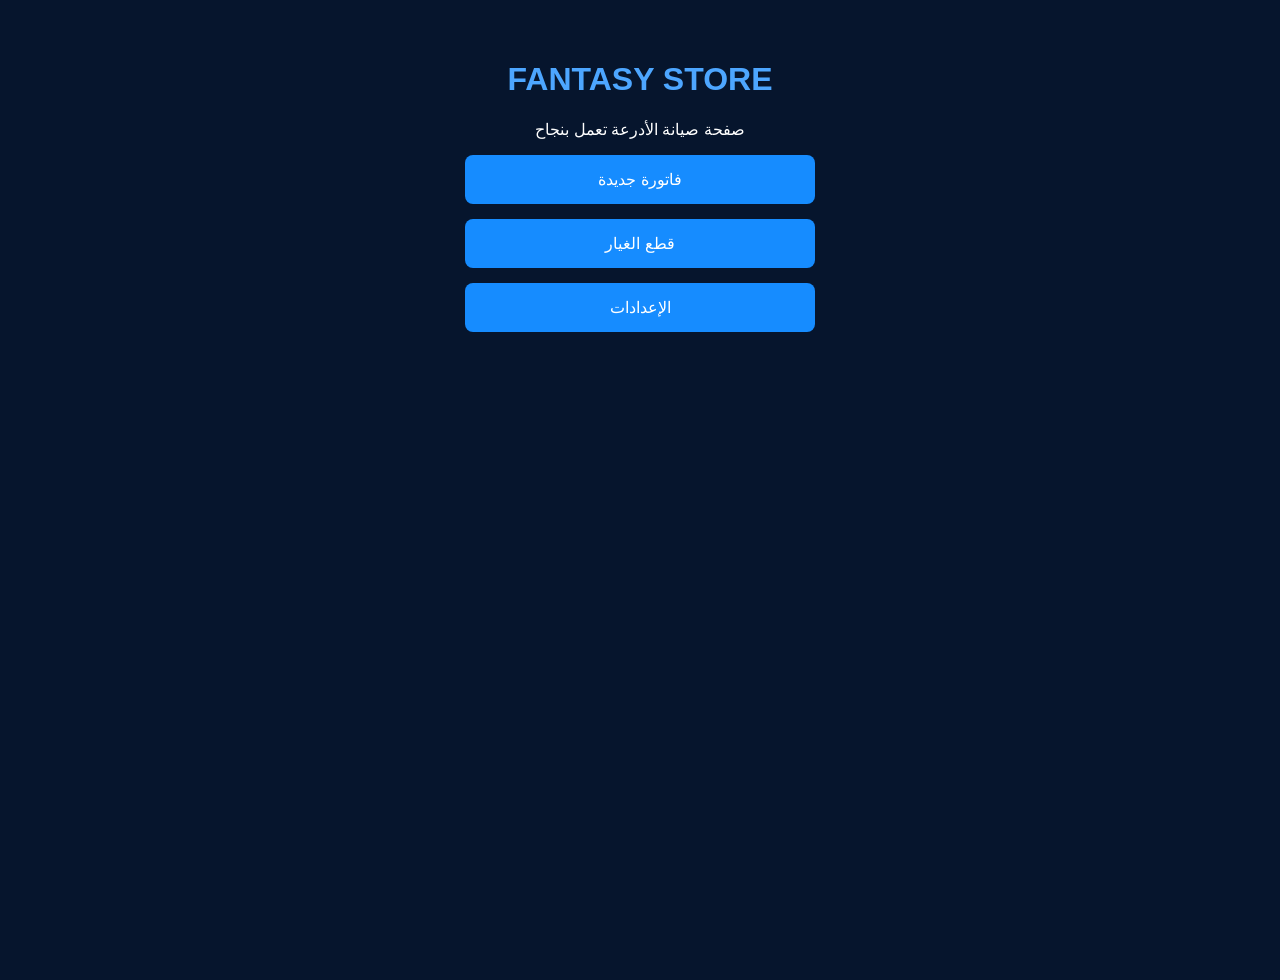
==== commit 611115a8: "Update controllers.html" ====
--- a/controllers.html
+++ b/controllers.html
@@ -3,887 +3,54 @@
 <head>
 <meta charset="UTF-8">
 <meta name="viewport" content="width=device-width, initial-scale=1.0">
-<title>FANTASY STORE - صيانة الأدرعة</title>
+<title>FANTASY STORE</title>
 
 <style>
-*{box-sizing:border-box}
-
-:root{
-  --bg:#020b1d;
-  --panel:#07152e;
-  --panel2:#0b2144;
-  --border:#1d4275;
-  --text:#eef5ff;
-  --muted:#9fb5d3;
-  --blue:#168cff;
-  --blue2:#075dcc;
-  --danger:#e53935;
-  --success:#18b978;
-  --warning:#e6a323;
+body{
+  margin:0;
+  min-height:100vh;
+  background:#06152d;
+  color:white;
+  font-family:Tahoma,Arial,sans-serif;
+  text-align:center;
+  padding:40px 15px;
 }
 
-body{
-  margin:0;
-  font-family:Tahoma,Arial,sans-serif;
-  background:linear-gradient(135deg,#010817,#061a38);
-  color:var(--text);
-  min-height:100vh;
-}
-
-button,input,select,textarea{
-  font:inherit;
+h1{
+  color:#4da6ff;
 }
 
 button{
-  cursor:pointer;
-}
-
-.topbar{
-  min-height:75px;
-  background:#06152d;
-  border-bottom:1px solid var(--border);
-  display:flex;
-  align-items:center;
-  justify-content:space-between;
-  gap:15px;
-  padding:15px 25px;
-}
-
-.brand{
-  display:flex;
-  align-items:center;
-  gap:12px;
-}
-
-.logo{
-  width:45px;
-  height:45px;
-  border-radius:12px;
-  background:linear-gradient(135deg,#168cff,#063b8e);
-  display:flex;
-  align-items:center;
-  justify-content:center;
-  font-size:27px;
-  font-weight:bold;
-}
-
-.brand h1{
-  margin:0;
-  font-size:20px;
-}
-
-.brand small{
-  color:var(--muted);
-}
-
-.status{
-  color:#5cffb0;
-  font-size:14px;
-}
-
-.layout{
-  display:grid;
-  grid-template-columns:1fr 280px;
-  min-height:calc(100vh - 75px);
-}
-
-.sidebar{
-  grid-column:2;
-  background:#06152d;
-  border-left:1px solid var(--border);
-  padding:20px 15px;
-}
-
-.sidebar h2{
-  margin:0 0 18px;
-  font-size:18px;
-}
-
-.menu{
-  display:flex;
-  flex-direction:column;
-  gap:9px;
-}
-
-.menu button{
+  display:block;
   width:100%;
-  text-align:right;
-  color:var(--text);
-  background:#0a2142;
-  border:1px solid #173b69;
-  border-radius:10px;
-  padding:13px;
-  transition:.2s;
-}
-
-.menu button:hover,
-.menu button.active{
-  background:linear-gradient(90deg,#075dcc,#168cff);
-  border-color:#168cff;
-}
-
-.sidebar-bottom{
-  display:flex;
-  gap:8px;
-  margin-top:20px;
-}
-
-.sidebar-bottom button{
-  flex:1;
-  padding:10px 5px;
-  border:1px solid var(--border);
-  border-radius:8px;
-  background:#0a2142;
-  color:white;
-}
-
-.content{
-  grid-column:1;
-  padding:25px;
-  min-width:0;
-}
-
-.page{
-  max-width:1100px;
-  margin:auto;
-}
-
-.page-title{
-  margin:0;
-  font-size:28px;
-}
-
-.page-subtitle{
-  color:var(--muted);
-  margin:10px 0 25px;
-}
-
-.cards{
-  display:grid;
-  grid-template-columns:repeat(auto-fit,minmax(220px,1fr));
-  gap:18px;
-}
-
-.card{
-  background:linear-gradient(145deg,#0a2142,#07152e);
-  border:1px solid var(--border);
-  border-radius:16px;
-  padding:25px;
-  min-height:160px;
-}
-
-.card-icon{
-  font-size:40px;
-  margin-bottom:15px;
-}
-
-.card h3{
-  margin:0 0 10px;
-}
-
-.card p{
-  color:var(--muted);
-  margin:0;
-}
-
-.panel{
-  background:#07152e;
-  border:1px solid var(--border);
-  border-radius:14px;
-  padding:20px;
-  margin-bottom:20px;
-}
-
-.panel h3{
-  margin-top:0;
-}
-
-.form-grid{
-  display:grid;
-  grid-template-columns:repeat(auto-fit,minmax(220px,1fr));
-  gap:15px;
-}
-
-.field{
-  display:flex;
-  flex-direction:column;
-  gap:7px;
-}
-
-.field label{
-  color:#c6d8f2;
-  font-size:14px;
-}
-
-.field input,
-.field select,
-.field textarea{
-  width:100%;
-  background:#020b1d;
-  color:white;
-  border:1px solid #245084;
-  border-radius:8px;
-  padding:11px;
-  outline:none;
-}
-
-.field input:focus,
-.field select:focus,
-.field textarea:focus{
-  border-color:var(--blue);
-}
-
-.actions{
-  display:flex;
-  flex-wrap:wrap;
-  gap:10px;
-  margin-top:20px;
-}
-
-.btn{
+  max-width:350px;
+  margin:15px auto;
+  padding:15px;
   border:0;
   border-radius:8px;
-  padding:11px 18px;
+  background:#168cff;
   color:white;
-  background:linear-gradient(135deg,#0875e8,#0750b3);
-}
-
-.btn:hover{
-  filter:brightness(1.15);
-}
-
-.btn.secondary{
-  background:#263b58;
-}
-
-.btn.success{
-  background:var(--success);
-}
-
-.btn.danger{
-  background:var(--danger);
-}
-
-.btn.warning{
-  background:var(--warning);
-  color:#111;
-}
-
-.table-wrap{
-  overflow-x:auto;
-}
-
-table{
-  width:100%;
-  border-collapse:collapse;
-  min-width:650px;
-}
-
-th,td{
-  border-bottom:1px solid #1b3a62;
-  padding:12px 10px;
-  text-align:right;
-}
-
-th{
-  color:#8ec5ff;
-  background:#0a2142;
-}
-
-td{
-  color:#dbe9fb;
-}
-
-.empty{
-  text-align:center;
-  color:var(--muted);
-  padding:30px;
-}
-
-.badge{
-  display:inline-block;
-  border-radius:20px;
-  padding:5px 10px;
-  font-size:12px;
-  background:#12375e;
-}
-
-.notice{
-  padding:13px;
-  border-radius:8px;
-  background:#102c4d;
-  color:#b9d9ff;
-  margin-bottom:15px;
-}
-
-.footer-note{
-  color:var(--muted);
-  font-size:13px;
-  margin-top:20px;
-}
-
-@media(max-width:800px){
-  .layout{
-    display:flex;
-    flex-direction:column;
-  }
-
-  .sidebar{
-    order:1;
-    border-left:0;
-    border-bottom:1px solid var(--border);
-  }
-
-  .content{
-    order:2;
-    padding:15px;
-  }
-
-  .menu{
-    display:grid;
-    grid-template-columns:repeat(2,minmax(0,1fr));
-  }
-
-  .topbar{
-    padding:12px 15px;
-    align-items:flex-start;
-    flex-direction:column;
-  }
-
-  .page-title{
-    font-size:23px;
-  }
+  font-size:16px;
 }
 </style>
 </head>
 
 <body>
 
-<header class="topbar">
-  <div class="brand">
-    <div class="logo">F</div>
-    <div>
-      <h1>FANTASY STORE</h1>
-      <small>نظام إدارة صيانة الأدرعة والأجهزة</small>
-    </div>
-  </div>
+<h1>FANTASY STORE</h1>
+<p>صفحة صيانة الأدرعة تعمل بنجاح</p>
 
-  <div class="status">● متصل بالسحابة - حفظ تلقائي</div>
-</header>
+<button onclick="alert('فاتورة جديدة تعمل')">
+فاتورة جديدة
+</button>
 
-<div class="layout">
+<button onclick="alert('قطع الغيار تعمل')">
+قطع الغيار
+</button>
 
-  <main class="content">
-    <div id="pageContent" class="page"></div>
-  </main>
+<button onclick="alert('الإعدادات تعمل')">
+الإعدادات
+</button>
 
-  <aside class="sidebar">
-    <h2>القائمة الرئيسية</h2>
-
-    <div class="menu">
-      <button data-page="newInvoice" onclick="showPage('newInvoice',this)">🧾 فاتورة جديدة</button>
-      <button data-page="editInvoices" onclick="showPage('editInvoices',this)">✏️ تعديل الفواتير</button>
-      <button data-page="prices" onclick="showPage('prices',this)">💰 جدول الأسعار</button>
-      <button data-page="parts" onclick="showPage('parts',this)">🔧 قطع الغيار</button>
-      <button data-page="invoiceLog" onclick="showPage('invoiceLog',this)">📋 سجل الفواتير</button>
-      <button data-page="pending" onclick="showPage('pending',this)">⏳ الفواتير المعلقة</button>
-      <button data-page="delivery" onclick="showPage('delivery',this)">📦 الاستلام والتسليم</button>
-      <button data-page="sales" onclick="showPage('sales',this)">🛒 فاتورة بيع</button>
-      <button data-page="settings" onclick="showPage('settings',this)">⚙️ الإعدادات</button>
-    </div>
-
-    <div class="sidebar-bottom">
-      <button onclick="toggleTheme()">☀️/🌙</button>
-      <button onclick="logout()">خروج</button>
-    </div>
-  </aside>
-
-</div>
-
-<script>
-const STORAGE_KEY = "fantasyStoreData";
-
-let data = JSON.parse(localStorage.getItem(STORAGE_KEY)) || {
-  invoices: [],
-  parts: [],
-  prices: [],
-  sales: [],
-  settings: {
-    storeName: "FANTASY STORE",
-    phone: ""
-  }
-};
-
-function saveData(){
-  localStorage.setItem(STORAGE_KEY, JSON.stringify(data));
-}
-
-function esc(value){
-  return String(value ?? "")
-    .replaceAll("&","&amp;")
-    .replaceAll("<","&lt;")
-    .replaceAll(">","&gt;")
-    .replaceAll('"',"&quot;")
-    .replaceAll("'","&#039;");
-}
-
-function money(value){
-  return Number(value || 0).toFixed(2);
-}
-
-function today(){
-  return new Date().toISOString().slice(0,10);
-}
-
-function showPage(page, button){
-  document.querySelectorAll(".menu button").forEach(btn=>{
-    btn.classList.remove("active");
-  });
-
-  if(button){
-    button.classList.add("active");
-  }else{
-    const active = document.querySelector(`[data-page="${page}"]`);
-    if(active) active.classList.add("active");
-  }
-
-  const content = document.getElementById("pageContent");
-
-  if(page === "home"){
-    content.innerHTML = homePage();
-  }else if(page === "newInvoice"){
-    content.innerHTML = newInvoicePage();
-  }else if(page === "editInvoices"){
-    content.innerHTML = editInvoicesPage();
-  }else if(page === "prices"){
-    content.innerHTML = pricesPage();
-  }else if(page === "parts"){
-    content.innerHTML = partsPage();
-  }else if(page === "invoiceLog"){
-    content.innerHTML = invoiceLogPage();
-  }else if(page === "pending"){
-    content.innerHTML = pendingPage();
-  }else if(page === "delivery"){
-    content.innerHTML = deliveryPage();
-  }else if(page === "sales"){
-    content.innerHTML = salesPage();
-  }else if(page === "settings"){
-    content.innerHTML = settingsPage();
-  }
-}
-
-function homePage(){
-  return `
-    <h1 class="page-title">مرحبًا بك في صيانة الأدرعة</h1>
-    <p class="page-subtitle">إدارة الفواتير وقطع الغيار والأسعار من مكان واحد.</p>
-
-    <div class="cards">
-      <div class="card" onclick="showPage('newInvoice')" style="cursor:pointer">
-        <div class="card-icon">🎮</div>
-        <h3>صيانة دراعات</h3>
-        <p>إنشاء وإدارة فواتير صيانة دراعات PS4 وPS5.</p>
-      </div>
-
-      <div class="card" onclick="showPage('parts')" style="cursor:pointer">
-        <div class="card-icon">🔧</div>
-        <h3>قطع الغيار</h3>
-        <p>إدارة قطع الغيار والكميات والأسعار.</p>
-      </div>
-
-      <div class="card" onclick="showPage('prices')" style="cursor:pointer">
-        <div class="card-icon">💰</div>
-        <h3>جدول الأسعار</h3>
-        <p>حفظ أسعار الخدمات والتعديلات.</p>
-      </div>
-    </div>
-  `;
-}
-
-function newInvoicePage(){
-  return `
-    <h1 class="page-title">فاتورة صيانة جديدة</h1>
-    <p class="page-subtitle">أدخل بيانات العميل والأجهزة ثم اضغط حفظ الفاتورة.</p>
-
-    <div class="panel">
-      <div class="form-grid">
-        <div class="field">
-          <label>نوع الفاتورة</label>
-          <select id="invoiceType">
-            <option value="قطاعي">قطاعي</option>
-            <option value="تجاري">تجاري</option>
-          </select>
-        </div>
-
-        <div class="field">
-          <label>كود الفاتورة</label>
-          <input id="invoiceCode" value="INV-${Date.now()}">
-        </div>
-
-        <div class="field">
-          <label>التاريخ</label>
-          <input id="invoiceDate" type="date" value="${today()}">
-        </div>
-
-        <div class="field">
-          <label>اسم العميل</label>
-          <input id="customerName" placeholder="اسم العميل">
-        </div>
-
-        <div class="field">
-          <label>رقم الهاتف</label>
-          <input id="customerPhone" placeholder="رقم الهاتف">
-        </div>
-
-        <div class="field">
-          <label>عدد دراعات PS5</label>
-          <input id="ps5Count" type="number" min="0" value="0">
-        </div>
-
-        <div class="field">
-          <label>عدد دراعات PS4</label>
-          <input id="ps4Count" type="number" min="0" value="0">
-        </div>
-
-        <div class="field">
-          <label>حالة الفاتورة</label>
-          <select id="invoiceStatus">
-            <option value="جديدة">جديدة</option>
-            <option value="معلقة">معلقة</option>
-            <option value="تم التسليم">تم التسليم</option>
-          </select>
-        </div>
-
-        <div class="field" style="grid-column:1/-1">
-          <label>ملاحظات</label>
-          <textarea id="invoiceNotes" rows="3" placeholder="نوع العطل أو الملاحظات"></textarea>
-        </div>
-      </div>
-
-      <div class="actions">
-        <button class="btn success" onclick="saveInvoice()">حفظ الفاتورة</button>
-        <button class="btn secondary" onclick="showPage('invoiceLog')">عرض الفواتير</button>
-      </div>
-    </div>
-  `;
-}
-
-function saveInvoice(){
-  const invoice = {
-    id: Date.now(),
-    type: document.getElementById("invoiceType").value,
-    code: document.getElementById("invoiceCode").value.trim(),
-    date: document.getElementById("invoiceDate").value,
-    customer: document.getElementById("customerName").value.trim(),
-    phone: document.getElementById("customerPhone").value.trim(),
-    ps5: Number(document.getElementById("ps5Count").value || 0),
-    ps4: Number(document.getElementById("ps4Count").value || 0),
-    status: document.getElementById("invoiceStatus").value,
-    notes: document.getElementById("invoiceNotes").value.trim()
-  };
-
-  if(!invoice.customer){
-    alert("اكتب اسم العميل أولًا");
-    return;
-  }
-
-  data.invoices.push(invoice);
-  saveData();
-
-  alert("تم حفظ الفاتورة بنجاح");
-  showPage("invoiceLog");
-}
-
-function invoiceTable(list){
-  if(!list.length){
-    return `<div class="empty">لا توجد فواتير محفوظة حتى الآن.</div>`;
-  }
-
-  return `
-    <div class="table-wrap">
-      <table>
-        <thead>
-          <tr>
-            <th>الكود</th>
-            <th>التاريخ</th>
-            <th>العميل</th>
-            <th>الهاتف</th>
-            <th>PS4</th>
-            <th>PS5</th>
-            <th>الحالة</th>
-            <th>الإجراء</th>
-          </tr>
-        </thead>
-        <tbody>
-          ${list.map(inv=>`
-            <tr>
-              <td>${esc(inv.code)}</td>
-              <td>${esc(inv.date)}</td>
-              <td>${esc(inv.customer)}</td>
-              <td>${esc(inv.phone)}</td>
-              <td>${inv.ps4}</td>
-              <td>${inv.ps5}</td>
-              <td><span class="badge">${esc(inv.status)}</span></td>
-              <td>
-                <button class="btn warning" onclick="editInvoice(${inv.id})">تعديل</button>
-                <button class="btn danger" onclick="deleteInvoice(${inv.id})">حذف</button>
-              </td>
-            </tr>
-          `).join("")}
-        </tbody>
-      </table>
-    </div>
-  `;
-}
-
-function invoiceLogPage(){
-  return `
-    <h1 class="page-title">سجل الفواتير</h1>
-    <p class="page-subtitle">كل الفواتير المحفوظة موجودة هنا.</p>
-
-    <div class="panel">
-      ${invoiceTable(data.invoices)}
-    </div>
-  `;
-}
-
-function editInvoicesPage(){
-  return `
-    <h1 class="page-title">تعديل الفواتير</h1>
-    <p class="page-subtitle">اختر الفاتورة التي تريد تعديلها.</p>
-
-    <div class="panel">
-      ${invoiceTable(data.invoices)}
-    </div>
-  `;
-}
-
-function editInvoice(id){
-  const inv = data.invoices.find(item=>item.id === id);
-  if(!inv) return;
-
-  document.getElementById("pageContent").innerHTML = `
-    <h1 class="page-title">تعديل الفاتورة</h1>
-    <p class="page-subtitle">تعديل بيانات الفاتورة ثم حفظ التغييرات.</p>
-
-    <div class="panel">
-      <div class="form-grid">
-        <div class="field">
-          <label>كود الفاتورة</label>
-          <input id="editCode" value="${esc(inv.code)}">
-        </div>
-
-        <div class="field">
-          <label>التاريخ</label>
-          <input id="editDate" type="date" value="${esc(inv.date)}">
-        </div>
-
-        <div class="field">
-          <label>اسم العميل</label>
-          <input id="editCustomer" value="${esc(inv.customer)}">
-        </div>
-
-        <div class="field">
-          <label>رقم الهاتف</label>
-          <input id="editPhone" value="${esc(inv.phone)}">
-        </div>
-
-        <div class="field">
-          <label>عدد PS4</label>
-          <input id="editPs4" type="number" min="0" value="${inv.ps4}">
-        </div>
-
-        <div class="field">
-          <label>عدد PS5</label>
-          <input id="editPs5" type="number" min="0" value="${inv.ps5}">
-        </div>
-
-        <div class="field">
-          <label>الحالة</label>
-          <select id="editStatus">
-            <option ${inv.status==="جديدة"?"selected":""}>جديدة</option>
-            <option ${inv.status==="معلقة"?"selected":""}>معلقة</option>
-            <option ${inv.status==="تم التسليم"?"selected":""}>تم التسليم</option>
-          </select>
-        </div>
-
-        <div class="field" style="grid-column:1/-1">
-          <label>ملاحظات</label>
-          <textarea id="editNotes" rows="3">${esc(inv.notes)}</textarea>
-        </div>
-      </div>
-
-      <div class="actions">
-        <button class="btn success" onclick="updateInvoice(${id})">حفظ التعديل</button>
-        <button class="btn secondary" onclick="showPage('editInvoices')">إلغاء</button>
-      </div>
-    </div>
-  `;
-}
-
-function updateInvoice(id){
-  const inv = data.invoices.find(item=>item.id === id);
-  if(!inv) return;
-
-  inv.code = document.getElementById("editCode").value.trim();
-  inv.date = document.getElementById("editDate").value;
-  inv.customer = document.getElementById("editCustomer").value.trim();
-  inv.phone = document.getElementById("editPhone").value.trim();
-  inv.ps4 = Number(document.getElementById("editPs4").value || 0);
-  inv.ps5 = Number(document.getElementById("editPs5").value || 0);
-  inv.status = document.getElementById("editStatus").value;
-  inv.notes = document.getElementById("editNotes").value.trim();
-
-  saveData();
-  alert("تم تعديل الفاتورة");
-  showPage("editInvoices");
-}
-
-function deleteInvoice(id){
-  if(!confirm("هل تريد حذف هذه الفاتورة؟")) return;
-
-  data.invoices = data.invoices.filter(item=>item.id !== id);
-  saveData();
-  showPage("invoiceLog");
-}
-
-function partsPage(){
-  return `
-    <h1 class="page-title">قطع الغيار</h1>
-    <p class="page-subtitle">إدارة قطع غيار دراعات PS4 وPS5.</p>
-
-    <div class="panel">
-      <h3>إضافة قطعة غيار</h3>
-
-      <div class="form-grid">
-        <div class="field">
-          <label>المنصة</label>
-          <select id="partConsole">
-            <option value="PS4">PS4</option>
-            <option value="PS5">PS5</option>
-          </select>
-        </div>
-
-        <div class="field">
-          <label>اسم القطعة</label>
-          <input id="partName" placeholder="اسم القطعة">
-        </div>
-
-        <div class="field">
-          <label>النوع</label>
-          <select id="partType">
-            <option value="مفردة">مفردة</option>
-            <option value="مزدوجة (ترقيم/امامي)">مزدوجة (ترقيم/امامي)</option>
-          </select>
-        </div>
-
-        <div class="field">
-          <label>السعر القطاعي</label>
-          <input id="partRetail" type="number" min="0" value="0">
-        </div>
-
-        <div class="field">
-          <label>السعر التجاري</label>
-          <input id="partWholesale" type="number" min="0" value="0">
-        </div>
-
-        <div class="field">
-          <label>العدد</label>
-          <input id="partQuantity" type="number" min="0" value="1">
-        </div>
-      </div>
-
-      <div class="actions">
-        <button class="btn success" onclick="addPart()">إضافة وحفظ</button>
-      </div>
-    </div>
-
-    <div class="panel">
-      <h3>قطع الغيار المحفوظة</h3>
-      ${partsTable()}
-    </div>
-  `;
-}
-
-function partsTable(){
-  if(!data.parts.length){
-    return `<div class="empty">لا توجد قطع غيار محفوظة.</div>`;
-  }
-
-  return `
-    <div class="table-wrap">
-      <table>
-        <thead>
-          <tr>
-            <th>المنصة</th>
-            <th>القطعة</th>
-            <th>النوع</th>
-            <th>قطاعي</th>
-            <th>تجاري</th>
-            <th>العدد</th>
-            <th>الإجراء</th>
-          </tr>
-        </thead>
-        <tbody>
-          ${data.parts.map(part=>`
-            <tr>
-              <td>${esc(part.console)}</td>
-              <td>${esc(part.name)}</td>
-              <td>${esc(part.type)}</td>
-              <td>${money(part.retail)}</td>
-              <td>${money(part.wholesale)}</td>
-              <td>${part.quantity}</td>
-              <td>
-                <button class="btn danger" onclick="deletePart(${part.id})">حذف</button>
-              </td>
-            </tr>
-          `).join("")}
-        </tbody>
-      </table>
-    </div>
-  `;
-}
-
-function addPart(){
-  const name = document.getElementById("partName").value.trim();
-
-  if(!name){
-    alert("اكتب اسم القطعة");
-    return;
-  }
-
-  data.parts.push({
-    id:Date.now(),
-    console:document.getElementById("partConsole").value,
-    name:name,
-    type:document.getElementById("partType").value,
-    retail:Number(document.getElementById("partRetail").value || 0),
-    wholesale:Number(document.getElementById("partWholesale").value || 0),
-    quantity:Number(document.getElementById("partQuantity").value || 0)
-  });
-
-  saveData();
-  showPage("parts");
-}
-
-function deletePart(id){
-  if(!confirm("هل تريد حذف قطعة الغيار؟")) return;
-
-  data.parts = data.parts.filter(part=>part.id !== id);
-  saveData();
-  showPage("parts");
-}
-
-function pricesPage(){
-  return `
-    <h1 class="page-title">جدول الأسعار</h1>
-    <p class="page-subtitle">أضف أسعار خدمات الصيانة واحفظها.</p>
-
-    <div class="panel">
-      <div class="form-grid">
-        <div class="field">
-          <label>اسم الخدمة</label>
-          <input id="priceName" placeholder="مثال: تغيير أنالوج">
-        </div>
-
-        <div class="field">
-          <la
+</body>
+</html>
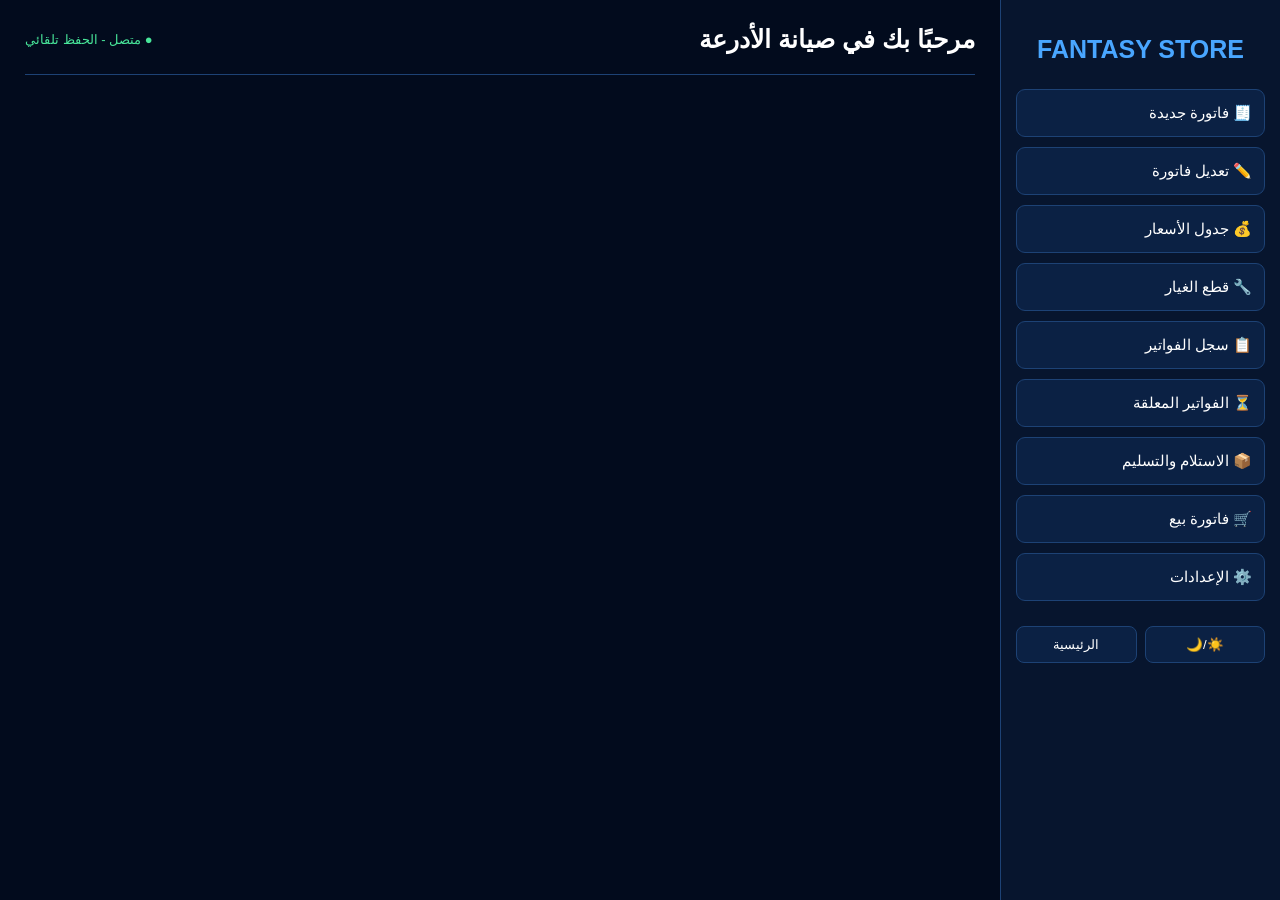
==== commit f139841e: "Update controllers.html" ====
--- a/controllers.html
+++ b/controllers.html
@@ -6,51 +6,870 @@
 <title>FANTASY STORE</title>
 
 <style>
+*{box-sizing:border-box}
+
 body{
   margin:0;
+  font-family:Tahoma,Arial,sans-serif;
+  background:#020b1d;
+  color:#fff;
+}
+
+.app{
   min-height:100vh;
-  background:#06152d;
+  display:flex;
+  flex-direction:row;
+}
+
+.sidebar{
+  width:280px;
+  flex-shrink:0;
+  background:#07152e;
+  border-left:1px solid #1d4275;
+  padding:20px 15px;
+}
+
+.logo{
+  text-align:center;
+  font-size:25px;
+  font-weight:bold;
+  color:#49a6ff;
+  padding:15px 5px 25px;
+}
+
+.menu{
+  display:flex;
+  flex-direction:column;
+  gap:10px;
+}
+
+.menu button{
+  width:100%;
+  border:1px solid #1d4275;
+  border-radius:9px;
+  background:#0b2144;
+  color:#fff;
+  padding:14px 12px;
+  text-align:right;
+  cursor:pointer;
+  font-size:15px;
+}
+
+.menu button:hover,
+.menu button.active{
+  background:#087cf0;
+  border-color:#49a6ff;
+}
+
+.sidebar-footer{
+  display:flex;
+  gap:8px;
+  margin-top:25px;
+}
+
+.sidebar-footer button{
+  flex:1;
+  border:1px solid #1d4275;
+  border-radius:8px;
+  background:#0b2144;
   color:white;
-  font-family:Tahoma,Arial,sans-serif;
-  text-align:center;
-  padding:40px 15px;
-}
-
-h1{
-  color:#4da6ff;
-}
-
-button{
-  display:block;
+  padding:10px 5px;
+  cursor:pointer;
+}
+
+.main{
+  flex:1;
+  min-width:0;
+  padding:25px;
+}
+
+.header{
+  display:flex;
+  justify-content:space-between;
+  align-items:center;
+  gap:15px;
+  border-bottom:1px solid #1d4275;
+  padding-bottom:20px;
+  margin-bottom:25px;
+}
+
+.header h1{
+  margin:0;
+  font-size:25px;
+}
+
+.status{
+  color:#48e69a;
+  font-size:13px;
+}
+
+.page-title{
+  margin:0 0 10px;
+  font-size:28px;
+}
+
+.page-subtitle{
+  color:#9fb5d3;
+  margin-bottom:25px;
+}
+
+.cards{
+  display:grid;
+  grid-template-columns:repeat(auto-fit,minmax(220px,1fr));
+  gap:18px;
+}
+
+.card{
+  background:#07152e;
+  border:1px solid #1d4275;
+  border-radius:15px;
+  padding:25px;
+  cursor:pointer;
+}
+
+.card:hover{
+  border-color:#168cff;
+  background:#0b2144;
+}
+
+.card-icon{
+  font-size:42px;
+  margin-bottom:15px;
+}
+
+.card h3{
+  margin:0 0 10px;
+}
+
+.card p{
+  margin:0;
+  color:#9fb5d3;
+}
+
+.panel{
+  background:#07152e;
+  border:1px solid #1d4275;
+  border-radius:14px;
+  padding:20px;
+  margin-bottom:20px;
+}
+
+.panel h3{
+  margin-top:0;
+}
+
+.form-grid{
+  display:grid;
+  grid-template-columns:repeat(auto-fit,minmax(210px,1fr));
+  gap:15px;
+}
+
+.field{
+  display:flex;
+  flex-direction:column;
+  gap:7px;
+}
+
+.field label{
+  color:#bcd0eb;
+  font-size:14px;
+}
+
+.field input,
+.field select,
+.field textarea{
   width:100%;
-  max-width:350px;
-  margin:15px auto;
-  padding:15px;
+  padding:12px;
+  border-radius:8px;
+  border:1px solid #245084;
+  background:#020b1d;
+  color:#fff;
+  outline:none;
+}
+
+.field input:focus,
+.field select:focus,
+.field textarea:focus{
+  border-color:#168cff;
+}
+
+.actions{
+  display:flex;
+  flex-wrap:wrap;
+  gap:10px;
+  margin-top:20px;
+}
+
+.btn{
   border:0;
   border-radius:8px;
-  background:#168cff;
-  color:white;
-  font-size:16px;
+  padding:11px 18px;
+  background:#087cf0;
+  color:#fff;
+  cursor:pointer;
+}
+
+.btn:hover{
+  filter:brightness(1.2);
+}
+
+.btn.green{background:#16a66b}
+.btn.red{background:#d93636}
+.btn.gray{background:#334967}
+
+.table-container{
+  overflow-x:auto;
+}
+
+table{
+  width:100%;
+  min-width:650px;
+  border-collapse:collapse;
+}
+
+th,td{
+  padding:12px;
+  border-bottom:1px solid #1d4275;
+  text-align:right;
+}
+
+th{
+  background:#0b2144;
+  color:#8ec5ff;
+}
+
+.empty{
+  text-align:center;
+  padding:30px;
+  color:#9fb5d3;
+}
+
+@media(max-width:800px){
+  .app{
+    flex-direction:column;
+  }
+
+  .sidebar{
+    width:100%;
+    border-left:0;
+    border-bottom:1px solid #1d4275;
+  }
+
+  .menu{
+    display:grid;
+    grid-template-columns:repeat(2,minmax(0,1fr));
+  }
+
+  .main{
+    padding:15px;
+  }
+
+  .header{
+    align-items:flex-start;
+    flex-direction:column;
+  }
 }
 </style>
 </head>
 
 <body>
 
-<h1>FANTASY STORE</h1>
-<p>صفحة صيانة الأدرعة تعمل بنجاح</p>
-
-<button onclick="alert('فاتورة جديدة تعمل')">
-فاتورة جديدة
-</button>
-
-<button onclick="alert('قطع الغيار تعمل')">
-قطع الغيار
-</button>
-
-<button onclick="alert('الإعدادات تعمل')">
-الإعدادات
-</button>
-
-</body>
-</html>
+<div class="app">
+
+  <aside class="sidebar">
+    <div class="logo">FANTASY STORE</div>
+
+    <div class="menu">
+      <button onclick="showPage('newInvoice',this)">🧾 فاتورة جديدة</button>
+      <button onclick="showPage('editInvoice',this)">✏️ تعديل فاتورة</button>
+      <button onclick="showPage('prices',this)">💰 جدول الأسعار</button>
+      <button onclick="showPage('parts',this)">🔧 قطع الغيار</button>
+      <button onclick="showPage('invoiceLog',this)">📋 سجل الفواتير</button>
+      <button onclick="showPage('pending',this)">⏳ الفواتير المعلقة</button>
+      <button onclick="showPage('delivery',this)">📦 الاستلام والتسليم</button>
+      <button onclick="showPage('sales',this)">🛒 فاتورة بيع</button>
+      <button onclick="showPage('settings',this)">⚙️ الإعدادات</button>
+    </div>
+
+    <div class="sidebar-footer">
+      <button onclick="toggleTheme()">☀️/🌙</button>
+      <button onclick="goHome()">الرئيسية</button>
+    </div>
+  </aside>
+
+  <main class="main">
+    <div class="header">
+      <h1>مرحبًا بك في صيانة الأدرعة</h1>
+      <div class="status">● متصل - الحفظ تلقائي</div>
+    </div>
+
+    <div id="content"></div>
+  </main>
+
+</div>
+
+<script>
+const KEY = "fantasy_store_complete_data";
+
+let data = JSON.parse(localStorage.getItem(KEY)) || {
+  invoices:[],
+  parts:[],
+  prices:[],
+  sales:[],
+  settings:{
+    phone:"",
+    storeName:"FANTASY STORE"
+  }
+};
+
+function save(){
+  localStorage.setItem(KEY,JSON.stringify(data));
+}
+
+function esc(value){
+  return String(value ?? "")
+    .replaceAll("&","&amp;")
+    .replaceAll("<","&lt;")
+    .replaceAll(">","&gt;")
+    .replaceAll('"',"&quot;")
+    .replaceAll("'","&#039;");
+}
+
+function showPage(page,button){
+  document.querySelectorAll(".menu button").forEach(b=>{
+    b.classList.remove("active");
+  });
+
+  if(button) button.classList.add("active");
+
+  const content = document.getElementById("content");
+
+  if(page==="newInvoice") content.innerHTML = newInvoicePage();
+  if(page==="editInvoice") content.innerHTML = invoiceListPage(true);
+  if(page==="prices") content.innerHTML = pricesPage();
+  if(page==="parts") content.innerHTML = partsPage();
+  if(page==="invoiceLog") content.innerHTML = invoiceListPage(false);
+  if(page==="pending") content.innerHTML = pendingPage();
+  if(page==="delivery") content.innerHTML = deliveryPage();
+  if(page==="sales") content.innerHTML = salesPage();
+  if(page==="settings") content.innerHTML = settingsPage();
+}
+
+function goHome(){
+  document.querySelectorAll(".menu button").forEach(b=>b.classList.remove("active"));
+
+  document.getElementById("content").innerHTML = `
+    <h2 class="page-title">لوحة التحكم</h2>
+    <p class="page-subtitle">اختار القسم المطلوب من القائمة الجانبية.</p>
+
+    <div class="cards">
+      <div class="card" onclick="showPage('newInvoice')">
+        <div class="card-icon">🎮</div>
+        <h3>صيانة دراعات</h3>
+        <p>إنشاء فواتير صيانة جديدة.</p>
+      </div>
+
+      <div class="card" onclick="showPage('parts')">
+        <div class="card-icon">🔧</div>
+        <h3>قطع الغيار</h3>
+        <p>إضافة وإدارة قطع الغيار.</p>
+      </div>
+
+      <div class="card" onclick="showPage('prices')">
+        <div class="card-icon">💰</div>
+        <h3>جدول الأسعار</h3>
+        <p>حفظ أسعار الخدمات.</p>
+      </div>
+    </div>
+  `;
+}
+
+function newInvoicePage(){
+  return `
+    <h2 class="page-title">فاتورة صيانة جديدة</h2>
+    <p class="page-subtitle">أدخل البيانات ثم اضغط حفظ الفاتورة.</p>
+
+    <div class="panel">
+      <div class="form-grid">
+        <div class="field">
+          <label>نوع الفاتورة</label>
+          <select id="invType">
+            <option>قطاعي</option>
+            <option>تجاري</option>
+          </select>
+        </div>
+
+        <div class="field">
+          <label>كود الفاتورة</label>
+          <input id="invCode" value="INV-${Date.now()}">
+        </div>
+
+        <div class="field">
+          <label>التاريخ</label>
+          <input id="invDate" type="date" value="${new Date().toISOString().slice(0,10)}">
+        </div>
+
+        <div class="field">
+          <label>اسم العميل</label>
+          <input id="invCustomer" placeholder="اسم العميل">
+        </div>
+
+        <div class="field">
+          <label>رقم الهاتف</label>
+          <input id="invPhone" placeholder="رقم الهاتف">
+        </div>
+
+        <div class="field">
+          <label>عدد دراعات PS4</label>
+          <input id="invPs4" type="number" min="0" value="0">
+        </div>
+
+        <div class="field">
+          <label>عدد دراعات PS5</label>
+          <input id="invPs5" type="number" min="0" value="0">
+        </div>
+
+        <div class="field">
+          <label>الحالة</label>
+          <select id="invStatus">
+            <option>جديدة</option>
+            <option>معلقة</option>
+            <option>تم التسليم</option>
+          </select>
+        </div>
+
+        <div class="field" style="grid-column:1/-1">
+          <label>الملاحظات</label>
+          <textarea id="invNotes" rows="3"></textarea>
+        </div>
+      </div>
+
+      <div class="actions">
+        <button class="btn green" onclick="saveInvoice()">حفظ الفاتورة</button>
+        <button class="btn gray" onclick="goHome()">إلغاء</button>
+      </div>
+    </div>
+  `;
+}
+
+function saveInvoice(){
+  const customer = document.getElementById("invCustomer").value.trim();
+
+  if(!customer){
+    alert("اكتب اسم العميل");
+    return;
+  }
+
+  data.invoices.push({
+    id:Date.now(),
+    type:document.getElementById("invType").value,
+    code:document.getElementById("invCode").value,
+    date:document.getElementById("invDate").value,
+    customer:customer,
+    phone:document.getElementById("invPhone").value,
+    ps4:Number(document.getElementById("invPs4").value||0),
+    ps5:Number(document.getElementById("invPs5").value||0),
+    status:document.getElementById("invStatus").value,
+    notes:document.getElementById("invNotes").value
+  });
+
+  save();
+  alert("تم حفظ الفاتورة");
+  showPage("invoiceLog");
+}
+
+function invoiceListPage(editMode){
+  let list = data.invoices;
+
+  if(!list.length){
+    return `
+      <h2 class="page-title">${editMode?"تعديل الفواتير":"سجل الفواتير"}</h2>
+      <div class="panel empty">لا توجد فواتير محفوظة.</div>
+    `;
+  }
+
+  return `
+    <h2 class="page-title">${editMode?"تعديل الفواتير":"سجل الفواتير"}</h2>
+
+    <div class="panel">
+      <div class="table-container">
+        <table>
+          <thead>
+            <tr>
+              <th>الكود</th>
+              <th>التاريخ</th>
+              <th>العميل</th>
+              <th>الهاتف</th>
+              <th>PS4</th>
+              <th>PS5</th>
+              <th>الحالة</th>
+              <th>الإجراء</th>
+            </tr>
+          </thead>
+
+          <tbody>
+            ${list.map(inv=>`
+              <tr>
+                <td>${esc(inv.code)}</td>
+                <td>${esc(inv.date)}</td>
+                <td>${esc(inv.customer)}</td>
+                <td>${esc(inv.phone)}</td>
+                <td>${inv.ps4}</td>
+                <td>${inv.ps5}</td>
+                <td>${esc(inv.status)}</td>
+                <td>
+                  <button class="btn" onclick="editInvoice(${inv.id})">تعديل</button>
+                  <button class="btn red" onclick="deleteInvoice(${inv.id})">حذف</button>
+                </td>
+              </tr>
+            `).join("")}
+          </tbody>
+        </table>
+      </div>
+    </div>
+  `;
+}
+
+function editInvoice(id){
+  const inv = data.invoices.find(x=>x.id===id);
+  if(!inv) return;
+
+  document.getElementById("content").innerHTML = `
+    <h2 class="page-title">تعديل الفاتورة</h2>
+
+    <div class="panel">
+      <div class="form-grid">
+        <div class="field">
+          <label>الكود</label>
+          <input id="eCode" value="${esc(inv.code)}">
+        </div>
+
+        <div class="field">
+          <label>التاريخ</label>
+          <input id="eDate" type="date" value="${esc(inv.date)}">
+        </div>
+
+        <div class="field">
+          <label>اسم العميل</label>
+          <input id="eCustomer" value="${esc(inv.customer)}">
+        </div>
+
+        <div class="field">
+          <label>الهاتف</label>
+          <input id="ePhone" value="${esc(inv.phone)}">
+        </div>
+
+        <div class="field">
+          <label>PS4</label>
+          <input id="ePs4" type="number" value="${inv.ps4}">
+        </div>
+
+        <div class="field">
+          <label>PS5</label>
+          <input id="ePs5" type="number" value="${inv.ps5}">
+        </div>
+
+        <div class="field">
+          <label>الحالة</label>
+          <select id="eStatus">
+            <option ${inv.status==="جديدة"?"selected":""}>جديدة</option>
+            <option ${inv.status==="معلقة"?"selected":""}>معلقة</option>
+            <option ${inv.status==="تم التسليم"?"selected":""}>تم التسليم</option>
+          </select>
+        </div>
+
+        <div class="field" style="grid-column:1/-1">
+          <label>الملاحظات</label>
+          <textarea id="eNotes">${esc(inv.notes)}</textarea>
+        </div>
+      </div>
+
+      <div class="actions">
+        <button class="btn green" onclick="updateInvoice(${id})">حفظ التعديل</button>
+        <button class="btn gray" onclick="showPage('editInvoice')">إلغاء</button>
+      </div>
+    </div>
+  `;
+}
+
+function updateInvoice(id){
+  const inv = data.invoices.find(x=>x.id===id);
+  if(!inv) return;
+
+  inv.code = document.getElementById("eCode").value;
+  inv.date = document.getElementById("eDate").value;
+  inv.customer = document.getElementById("eCustomer").value;
+  inv.phone = document.getElementById("ePhone").value;
+  inv.ps4 = Number(document.getElementById("ePs4").value||0);
+  inv.ps5 = Number(document.getElementById("ePs5").value||0);
+  inv.status = document.getElementById("eStatus").value;
+  inv.notes = document.getElementById("eNotes").value;
+
+  save();
+  alert("تم تعديل الفاتورة");
+  showPage("editInvoice");
+}
+
+function deleteInvoice(id){
+  if(!confirm("هل تريد حذف الفاتورة؟")) return;
+
+  data.invoices = data.invoices.filter(x=>x.id!==id);
+  save();
+  showPage("invoiceLog");
+}
+
+function pricesPage(){
+  return `
+    <h2 class="page-title">جدول الأسعار</h2>
+    <p class="page-subtitle">إضافة أسعار خدمات الصيانة.</p>
+
+    <div class="panel">
+      <div class="form-grid">
+        <div class="field">
+          <label>اسم الخدمة</label>
+          <input id="priceName" placeholder="مثال: تغيير أنالوج">
+        </div>
+
+        <div class="field">
+          <label>قطاعي</label>
+          <input id="priceRetail" type="number" value="0">
+        </div>
+
+        <div class="field">
+          <label>تجاري</label>
+          <input id="priceWholesale" type="number" value="0">
+        </div>
+      </div>
+
+      <div class="actions">
+        <button class="btn green" onclick="addPrice()">حفظ السعر</button>
+      </div>
+    </div>
+
+    <div class="panel">
+      ${data.prices.length?`
+        <div class="table-container">
+          <table>
+            <tr>
+              <th>الخدمة</th>
+              <th>قطاعي</th>
+              <th>تجاري</th>
+              <th>حذف</th>
+            </tr>
+            ${data.prices.map(p=>`
+              <tr>
+                <td>${esc(p.name)}</td>
+                <td>${p.retail}</td>
+                <td>${p.wholesale}</td>
+                <td><button class="btn red" onclick="deletePrice(${p.id})">حذف</button></td>
+              </tr>
+            `).join("")}
+          </table>
+        </div>
+      `:`<div class="empty">لا توجد أسعار محفوظة.</div>`}
+    </div>
+  `;
+}
+
+function addPrice(){
+  const name = document.getElementById("priceName").value.trim();
+
+  if(!name){
+    alert("اكتب اسم الخدمة");
+    return;
+  }
+
+  data.prices.push({
+    id:Date.now(),
+    name:name,
+    retail:Number(document.getElementById("priceRetail").value||0),
+    wholesale:Number(document.getElementById("priceWholesale").value||0)
+  });
+
+  save();
+  showPage("prices");
+}
+
+function deletePrice(id){
+  data.prices = data.prices.filter(x=>x.id!==id);
+  save();
+  showPage("prices");
+}
+
+function partsPage(){
+  return `
+    <h2 class="page-title">قطع الغيار</h2>
+    <p class="page-subtitle">إدارة قطع غيار دراعات PS4 وPS5.</p>
+
+    <div class="panel">
+      <div class="form-grid">
+        <div class="field">
+          <label>المنصة</label>
+          <select id="partConsole">
+            <option>PS4</option>
+            <option>PS5</option>
+          </select>
+        </div>
+
+        <div class="field">
+          <label>اسم القطعة</label>
+          <input id="partName" placeholder="اسم القطعة">
+        </div>
+
+        <div class="field">
+          <label>النوع</label>
+          <select id="partType">
+            <option>مفردة</option>
+            <option>مزدوجة (ترقيم/امامي)</option>
+          </select>
+        </div>
+
+        <div class="field">
+          <label>قطاعي</label>
+          <input id="partRetail" type="number" value="0">
+        </div>
+
+        <div class="field">
+          <label>تجاري</label>
+          <input id="partWholesale" type="number" value="0">
+        </div>
+
+        <div class="field">
+          <label>العدد</label>
+          <input id="partQuantity" type="number" value="1" min="0">
+        </div>
+      </div>
+
+      <div class="actions">
+        <button class="btn green" onclick="addPart()">إضافة وحفظ</button>
+      </div>
+    </div>
+
+    <div class="panel">
+      ${data.parts.length?`
+        <div class="table-container">
+          <table>
+            <tr>
+              <th>المنصة</th>
+              <th>القطعة</th>
+              <th>النوع</th>
+              <th>قطاعي</th>
+              <th>تجاري</th>
+              <th>العدد</th>
+              <th>حذف</th>
+            </tr>
+            ${data.parts.map(p=>`
+              <tr>
+                <td>${esc(p.console)}</td>
+                <td>${esc(p.name)}</td>
+                <td>${esc(p.type)}</td>
+                <td>${p.retail}</td>
+                <td>${p.wholesale}</td>
+                <td>${p.quantity}</td>
+                <td><button class="btn red" onclick="deletePart(${p.id})">حذف</button></td>
+              </tr>
+            `).join("")}
+          </table>
+        </div>
+      `:`<div class="empty">لا توجد قطع غيار محفوظة.</div>`}
+    </div>
+  `;
+}
+
+function addPart(){
+  const name = document.getElementById("partName").value.trim();
+
+  if(!name){
+    alert("اكتب اسم القطعة");
+    return;
+  }
+
+  data.parts.push({
+    id:Date.now(),
+    console:document.getElementById("partConsole").value,
+    name:name,
+    type:document.getElementById("partType").value,
+    retail:Number(document.getElementById("partRetail").value||0),
+    wholesale:Number(document.getElementById("partWholesale").value||0),
+    quantity:Number(document.getElementById("partQuantity").value||0)
+  });
+
+  save();
+  showPage("parts");
+}
+
+function deletePart(id){
+  data.parts = data.parts.filter(x=>x.id!==id);
+  save();
+  showPage("parts");
+}
+
+function pendingPage(){
+  return `
+    <h2 class="page-title">الفواتير المعلقة</h2>
+    <div class="panel">
+      ${invoiceListPageContent(data.invoices.filter(x=>x.status==="معلقة"))}
+    </div>
+  `;
+}
+
+function deliveryPage(){
+  return `
+    <h2 class="page-title">الاستلام والتسليم</h2>
+    <div class="panel">
+      ${invoiceListPageContent(data.invoices.filter(x=>x.status==="تم التسليم"))}
+    </div>
+  `;
+}
+
+function invoiceListPageContent(list){
+  if(!list.length) return `<div class="empty">لا توجد فواتير هنا.</div>`;
+
+  return `
+    <div class="table-container">
+      <table>
+        <tr>
+          <th>الكود</th>
+          <th>العميل</th>
+          <th>الهاتف</th>
+          <th>التاريخ</th>
+          <th>الحالة</th>
+        </tr>
+        ${list.map(x=>`
+          <tr>
+            <td>${esc(x.code)}</td>
+            <td>${esc(x.customer)}</td>
+            <td>${esc(x.phone)}</td>
+            <td>${esc(x.date)}</td>
+            <td>${esc(x.status)}</td>
+          </tr>
+        `).join("")}
+      </table>
+    </div>
+  `;
+}
+
+function salesPage(){
+  return `
+    <h2 class="page-title">فاتورة بيع</h2>
+
+    <div class="panel">
+      <div class="form-grid">
+        <div class="field">
+          <label>اسم العميل</label>
+          <input id="saleCustomer">
+        </div>
+
+        <div class="field">
+          <label>البيان</label>
+          <input id="saleDescription">
+        </div>
+
+        <div class="field">
+          <label>المبلغ</label>
+          <input id="saleAmount" type="number" value="0">
+        </div>
+      </div>
+
+      <div class="actions">
+        <button class="btn green" onclick
